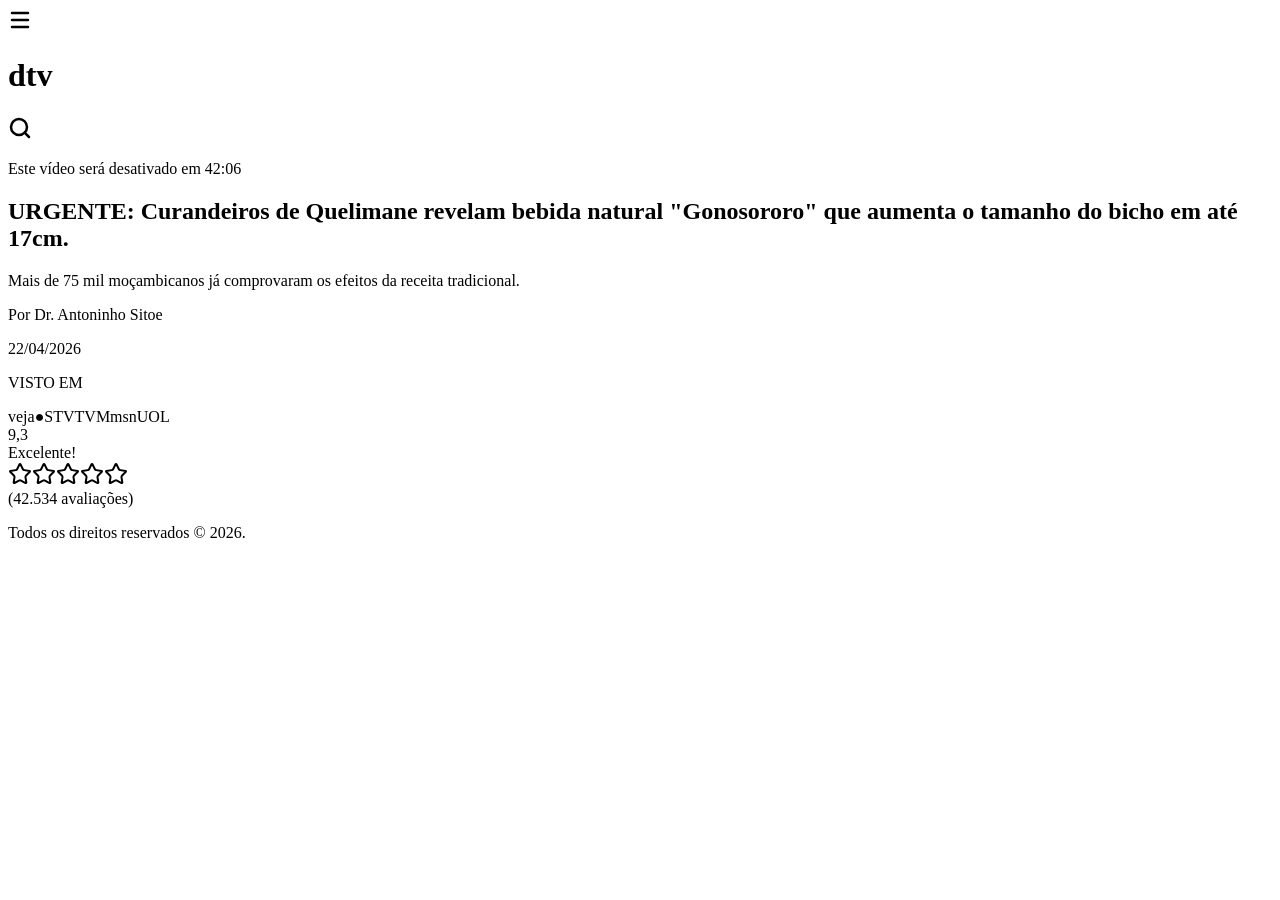
==== index.html @ 8222d99b "Update VSL player to vid-69f0d283f8f02c85a9b77d69" ====
<!DOCTYPE html><html lang="en"><head><meta charset="utf-8"><meta name="viewport" content="width=device-width, initial-scale=1"><script src="js/latest.js" async="" defer="" data-utmify-prevent-subids=""></script><title>URGENTE: Bebida natural de Quelimane aumenta o tamanho em até 17cm | DTV Notícias</title><meta name="author" content="Lovable"><meta property="og:title" content="Gonosorro Natural"><meta property="og:description" content="Emagrecer Agora is a news portal and DTV platform focused on weight loss content."><meta property="og:type" content="website"><meta name="twitter:card" content="summary"><meta name="twitter:site" content="@Lovable"><meta name="twitter:title" content="Gonosorro Natural"><meta name="twitter:description" content="Emagrecer Agora is a news portal and DTV platform focused on weight loss content."><meta property="og:image" content="images/id-preview-f028c1af--ea4891c1-5488-48f3-9acb-ecb1c1b3ec38.lovable.app-1777227824607.png"><meta name="twitter:image" content="https://pub-bb2e103a32db4e198524a2e9ed8f35b4.r2.dev/ce54c767-a714-4b10-8dd4-fe07ff0a729e/id-preview-f028c1af--ea4891c1-5488-48f3-9acb-ecb1c1b3ec38.lovable.app-1777227824607.png"><meta name="description" content="Mais de 75 mil moçambicanos já comprovaram os efeitos do Gonosororo Natural, a bebida tradicional de Quelimane."><link rel="modulepreload" href="/assets/main-w8m7nd_f.js"><link rel="modulepreload" href="/assets/index-BdN7eHWY.js"><link rel="modulepreload" href="/assets/createLucideIcon-zGZurUCQ.js"><link rel="stylesheet" href="css/styles-CczSZPpG.css"><script>window.pixelId = "69eaa416b0fb44f16837c611";var a = document.createElement("script");a.setAttribute("async", "");a.setAttribute("defer", "");a.setAttribute("src", "https://cdn.utmify.com.br/scripts/pixel/pixel.js");document.head.appendChild(a);</script><script async="" defer="" src="js/pixel.js"></script><script defer="" src="js/~flock.js" data-proxy-url="/~api/analytics"></script></head><body><!--$--><div class="min-h-screen flex flex-col bg-background"><header class="bg-primary"><div class="max-w-3xl mx-auto px-6 py-5 flex items-center justify-between"><svg xmlns="http://www.w3.org/2000/svg" width="24" height="24" viewBox="0 0 24 24" fill="none" stroke="currentColor" stroke-width="2.5" stroke-linecap="round" stroke-linejoin="round" class="lucide lucide-menu h-6 w-6 text-primary-foreground" aria-hidden="true"><path d="M4 5h16"></path><path d="M4 12h16"></path><path d="M4 19h16"></path></svg><h1 class="text-primary-foreground text-3xl font-black tracking-tight italic">dtv</h1><svg xmlns="http://www.w3.org/2000/svg" width="24" height="24" viewBox="0 0 24 24" fill="none" stroke="currentColor" stroke-width="2.5" stroke-linecap="round" stroke-linejoin="round" class="lucide lucide-search h-5 w-5 text-primary-foreground" aria-hidden="true"><path d="m21 21-4.34-4.34"></path><circle cx="11" cy="11" r="8"></circle></svg></div></header><main class="flex-1"><article class="max-w-3xl mx-auto px-4 pt-5 pb-10"><p class="text-[10px] font-bold tracking-wider text-muted-foreground uppercase mb-3">Este vídeo será desativado em 42:06</p><h2 class="text-lg md:text-2xl font-black leading-tight text-foreground mb-2"><span class="text-primary">URGENTE:</span> Curandeiros de Quelimane revelam bebida natural "Gonosororo" que aumenta o tamanho do bicho em até 17cm.</h2><p class="text-sm font-semibold text-muted-foreground mb-3 leading-snug">Mais de 75 mil moçambicanos já comprovaram os efeitos da receita tradicional.</p><div class="text-xs text-foreground mb-5"><p>Por <span class="font-bold">Dr. Antoninho Sitoe</span></p><p class="text-muted-foreground">22/04/2026</p></div><div class="w-full"><vturb-smartplayer id="vid-69f0d283f8f02c85a9b77d69" style="display: block; margin: 0 auto; width: 100%; "></vturb-smartplayer> <script type="text/javascript"> var s=document.createElement("script"); s.src="https://scripts.converteai.net/f0ada385-6eec-4f29-9366-31cd3b1a8fb6/players/69f0d283f8f02c85a9b77d69/v4/player.js", s.async=!0,document.head.appendChild(s); </script></div><div class="flex flex-col items-center mt-6 mb-8"><p class="text-[10px] tracking-[0.3em] text-muted-foreground font-semibold mb-2">VISTO EM</p><div class="flex items-center gap-4 flex-wrap justify-center"><span class="text-lg font-black italic text-red-600">veja</span><span class="text-base font-black text-orange-500">●STV</span><span class="text-base font-black text-blue-600">TVM</span><span class="text-base font-black text-blue-500">msn</span><span class="text-base font-black text-orange-600">UOL</span></div></div><div class="flex items-center justify-center gap-2 flex-wrap"><div class="bg-rating text-white font-black text-lg px-2 py-1 rounded">9,3</div><span class="text-base font-bold text-foreground">Excelente!</span><div class="flex gap-0.5"><svg xmlns="http://www.w3.org/2000/svg" width="24" height="24" viewBox="0 0 24 24" fill="none" stroke="currentColor" stroke-width="2" stroke-linecap="round" stroke-linejoin="round" class="lucide lucide-star h-4 w-4 fill-star text-star" aria-hidden="true"><path d="M11.525 2.295a.53.53 0 0 1 .95 0l2.31 4.679a2.123 2.123 0 0 0 1.595 1.16l5.166.756a.53.53 0 0 1 .294.904l-3.736 3.638a2.123 2.123 0 0 0-.611 1.878l.882 5.14a.53.53 0 0 1-.771.56l-4.618-2.428a2.122 2.122 0 0 0-1.973 0L6.396 21.01a.53.53 0 0 1-.77-.56l.881-5.139a2.122 2.122 0 0 0-.611-1.879L2.16 9.795a.53.53 0 0 1 .294-.906l5.165-.755a2.122 2.122 0 0 0 1.597-1.16z"></path></svg><svg xmlns="http://www.w3.org/2000/svg" width="24" height="24" viewBox="0 0 24 24" fill="none" stroke="currentColor" stroke-width="2" stroke-linecap="round" stroke-linejoin="round" class="lucide lucide-star h-4 w-4 fill-star text-star" aria-hidden="true"><path d="M11.525 2.295a.53.53 0 0 1 .95 0l2.31 4.679a2.123 2.123 0 0 0 1.595 1.16l5.166.756a.53.53 0 0 1 .294.904l-3.736 3.638a2.123 2.123 0 0 0-.611 1.878l.882 5.14a.53.53 0 0 1-.771.56l-4.618-2.428a2.122 2.122 0 0 0-1.973 0L6.396 21.01a.53.53 0 0 1-.77-.56l.881-5.139a2.122 2.122 0 0 0-.611-1.879L2.16 9.795a.53.53 0 0 1 .294-.906l5.165-.755a2.122 2.122 0 0 0 1.597-1.16z"></path></svg><svg xmlns="http://www.w3.org/2000/svg" width="24" height="24" viewBox="0 0 24 24" fill="none" stroke="currentColor" stroke-width="2" stroke-linecap="round" stroke-linejoin="round" class="lucide lucide-star h-4 w-4 fill-star text-star" aria-hidden="true"><path d="M11.525 2.295a.53.53 0 0 1 .95 0l2.31 4.679a2.123 2.123 0 0 0 1.595 1.16l5.166.756a.53.53 0 0 1 .294.904l-3.736 3.638a2.123 2.123 0 0 0-.611 1.878l.882 5.14a.53.53 0 0 1-.771.56l-4.618-2.428a2.122 2.122 0 0 0-1.973 0L6.396 21.01a.53.53 0 0 1-.77-.56l.881-5.139a2.122 2.122 0 0 0-.611-1.879L2.16 9.795a.53.53 0 0 1 .294-.906l5.165-.755a2.122 2.122 0 0 0 1.597-1.16z"></path></svg><svg xmlns="http://www.w3.org/2000/svg" width="24" height="24" viewBox="0 0 24 24" fill="none" stroke="currentColor" stroke-width="2" stroke-linecap="round" stroke-linejoin="round" class="lucide lucide-star h-4 w-4 fill-star text-star" aria-hidden="true"><path d="M11.525 2.295a.53.53 0 0 1 .95 0l2.31 4.679a2.123 2.123 0 0 0 1.595 1.16l5.166.756a.53.53 0 0 1 .294.904l-3.736 3.638a2.123 2.123 0 0 0-.611 1.878l.882 5.14a.53.53 0 0 1-.771.56l-4.618-2.428a2.122 2.122 0 0 0-1.973 0L6.396 21.01a.53.53 0 0 1-.77-.56l.881-5.139a2.122 2.122 0 0 0-.611-1.879L2.16 9.795a.53.53 0 0 1 .294-.906l5.165-.755a2.122 2.122 0 0 0 1.597-1.16z"></path></svg><svg xmlns="http://www.w3.org/2000/svg" width="24" height="24" viewBox="0 0 24 24" fill="none" stroke="currentColor" stroke-width="2" stroke-linecap="round" stroke-linejoin="round" class="lucide lucide-star h-4 w-4 fill-star text-star" aria-hidden="true"><path d="M11.525 2.295a.53.53 0 0 1 .95 0l2.31 4.679a2.123 2.123 0 0 0 1.595 1.16l5.166.756a.53.53 0 0 1 .294.904l-3.736 3.638a2.123 2.123 0 0 0-.611 1.878l.882 5.14a.53.53 0 0 1-.771.56l-4.618-2.428a2.122 2.122 0 0 0-1.973 0L6.396 21.01a.53.53 0 0 1-.77-.56l.881-5.139a2.122 2.122 0 0 0-.611-1.879L2.16 9.795a.53.53 0 0 1 .294-.906l5.165-.755a2.122 2.122 0 0 0 1.597-1.16z"></path></svg></div><span class="text-sm font-bold text-foreground">(42.534 avaliações)</span></div></article></main><footer class="bg-footer text-footer-foreground py-5 mt-6"><p class="text-center text-xs">Todos os direitos reservados © 2026.</p></footer></div><!--/$--><script type="module" async="">import("/assets/main-w8m7nd_f.js")</script></body></html>
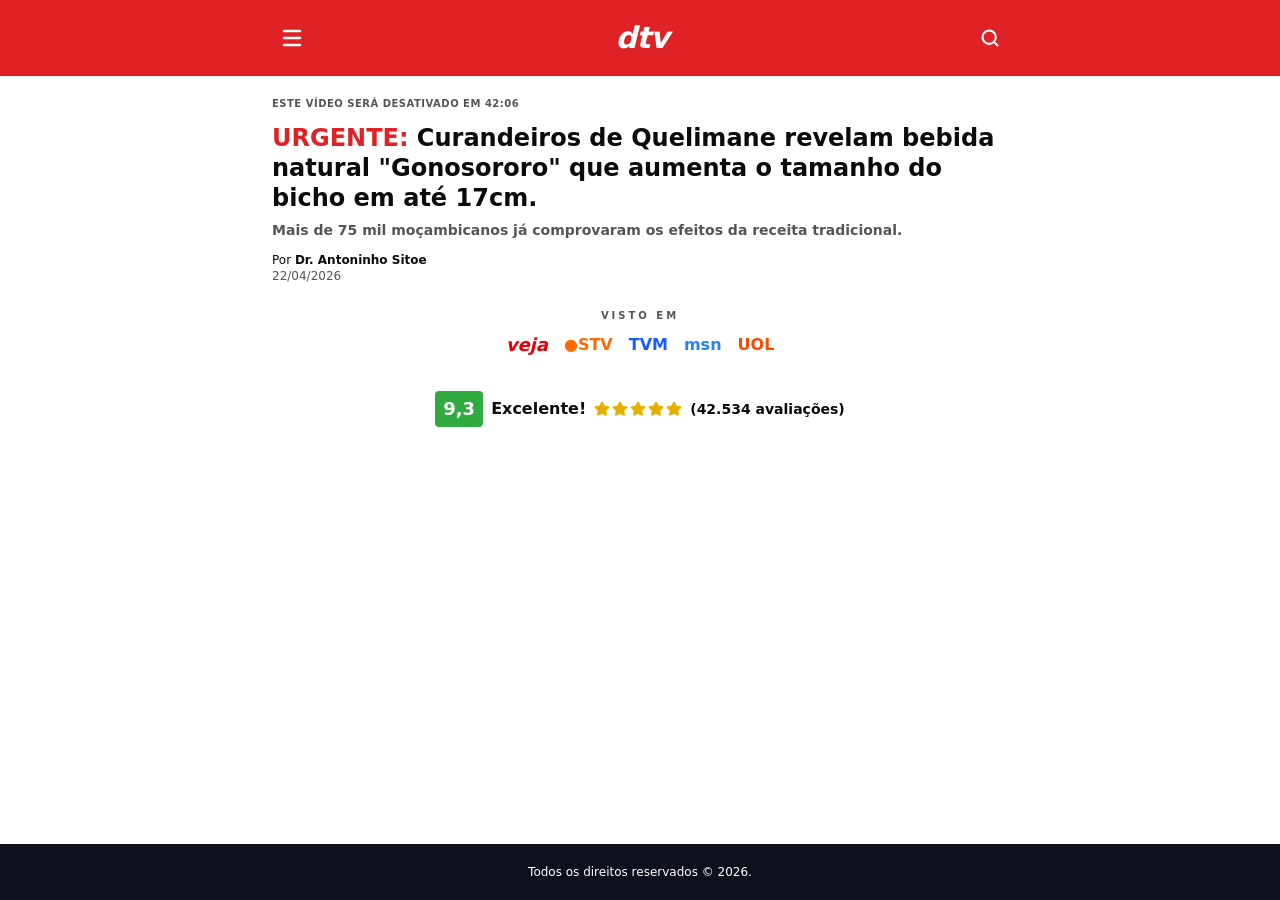
==== commit 6e997b77: "Add Facebook Pixel and update Utmify pixel on all pages Co-Authored-By: Claude Sonnet 4.6 <noreply@a" ====
--- a/index.html
+++ b/index.html
@@ -1 +1 @@
-<!DOCTYPE html><html lang="en"><head><meta charset="utf-8"><meta name="viewport" content="width=device-width, initial-scale=1"><script src="js/latest.js" async="" defer="" data-utmify-prevent-subids=""></script><title>URGENTE: Bebida natural de Quelimane aumenta o tamanho em até 17cm | DTV Notícias</title><meta name="author" content="Lovable"><meta property="og:title" content="Gonosorro Natural"><meta property="og:description" content="Emagrecer Agora is a news portal and DTV platform focused on weight loss content."><meta property="og:type" content="website"><meta name="twitter:card" content="summary"><meta name="twitter:site" content="@Lovable"><meta name="twitter:title" content="Gonosorro Natural"><meta name="twitter:description" content="Emagrecer Agora is a news portal and DTV platform focused on weight loss content."><meta property="og:image" content="images/id-preview-f028c1af--ea4891c1-5488-48f3-9acb-ecb1c1b3ec38.lovable.app-1777227824607.png"><meta name="twitter:image" content="https://pub-bb2e103a32db4e198524a2e9ed8f35b4.r2.dev/ce54c767-a714-4b10-8dd4-fe07ff0a729e/id-preview-f028c1af--ea4891c1-5488-48f3-9acb-ecb1c1b3ec38.lovable.app-1777227824607.png"><meta name="description" content="Mais de 75 mil moçambicanos já comprovaram os efeitos do Gonosororo Natural, a bebida tradicional de Quelimane."><link rel="modulepreload" href="/assets/main-w8m7nd_f.js"><link rel="modulepreload" href="/assets/index-BdN7eHWY.js"><link rel="modulepreload" href="/assets/createLucideIcon-zGZurUCQ.js"><link rel="stylesheet" href="css/styles-CczSZPpG.css"><script>window.pixelId = "69eaa416b0fb44f16837c611";var a = document.createElement("script");a.setAttribute("async", "");a.setAttribute("defer", "");a.setAttribute("src", "https://cdn.utmify.com.br/scripts/pixel/pixel.js");document.head.appendChild(a);</script><script async="" defer="" src="js/pixel.js"></script><script defer="" src="js/~flock.js" data-proxy-url="/~api/analytics"></script></head><body><!--$--><div class="min-h-screen flex flex-col bg-background"><header class="bg-primary"><div class="max-w-3xl mx-auto px-6 py-5 flex items-center justify-between"><svg xmlns="http://www.w3.org/2000/svg" width="24" height="24" viewBox="0 0 24 24" fill="none" stroke="currentColor" stroke-width="2.5" stroke-linecap="round" stroke-linejoin="round" class="lucide lucide-menu h-6 w-6 text-primary-foreground" aria-hidden="true"><path d="M4 5h16"></path><path d="M4 12h16"></path><path d="M4 19h16"></path></svg><h1 class="text-primary-foreground text-3xl font-black tracking-tight italic">dtv</h1><svg xmlns="http://www.w3.org/2000/svg" width="24" height="24" viewBox="0 0 24 24" fill="none" stroke="currentColor" stroke-width="2.5" stroke-linecap="round" stroke-linejoin="round" class="lucide lucide-search h-5 w-5 text-primary-foreground" aria-hidden="true"><path d="m21 21-4.34-4.34"></path><circle cx="11" cy="11" r="8"></circle></svg></div></header><main class="flex-1"><article class="max-w-3xl mx-auto px-4 pt-5 pb-10"><p class="text-[10px] font-bold tracking-wider text-muted-foreground uppercase mb-3">Este vídeo será desativado em 42:06</p><h2 class="text-lg md:text-2xl font-black leading-tight text-foreground mb-2"><span class="text-primary">URGENTE:</span> Curandeiros de Quelimane revelam bebida natural "Gonosororo" que aumenta o tamanho do bicho em até 17cm.</h2><p class="text-sm font-semibold text-muted-foreground mb-3 leading-snug">Mais de 75 mil moçambicanos já comprovaram os efeitos da receita tradicional.</p><div class="text-xs text-foreground mb-5"><p>Por <span class="font-bold">Dr. Antoninho Sitoe</span></p><p class="text-muted-foreground">22/04/2026</p></div><div class="w-full"><vturb-smartplayer id="vid-69f0d283f8f02c85a9b77d69" style="display: block; margin: 0 auto; width: 100%; "></vturb-smartplayer> <script type="text/javascript"> var s=document.createElement("script"); s.src="https://scripts.converteai.net/f0ada385-6eec-4f29-9366-31cd3b1a8fb6/players/69f0d283f8f02c85a9b77d69/v4/player.js", s.async=!0,document.head.appendChild(s); </script></div><div class="flex flex-col items-center mt-6 mb-8"><p class="text-[10px] tracking-[0.3em] text-muted-foreground font-semibold mb-2">VISTO EM</p><div class="flex items-center gap-4 flex-wrap justify-center"><span class="text-lg font-black italic text-red-600">veja</span><span class="text-base font-black text-orange-500">●STV</span><span class="text-base font-black text-blue-600">TVM</span><span class="text-base font-black text-blue-500">msn</span><span class="text-base font-black text-orange-600">UOL</span></div></div><div class="flex items-center justify-center gap-2 flex-wrap"><div class="bg-rating text-white font-black text-lg px-2 py-1 rounded">9,3</div><span class="text-base font-bold text-foreground">Excelente!</span><div class="flex gap-0.5"><svg xmlns="http://www.w3.org/2000/svg" width="24" height="24" viewBox="0 0 24 24" fill="none" stroke="currentColor" stroke-width="2" stroke-linecap="round" stroke-linejoin="round" class="lucide lucide-star h-4 w-4 fill-star text-star" aria-hidden="true"><path d="M11.525 2.295a.53.53 0 0 1 .95 0l2.31 4.679a2.123 2.123 0 0 0 1.595 1.16l5.166.756a.53.53 0 0 1 .294.904l-3.736 3.638a2.123 2.123 0 0 0-.611 1.878l.882 5.14a.53.53 0 0 1-.771.56l-4.618-2.428a2.122 2.122 0 0 0-1.973 0L6.396 21.01a.53.53 0 0 1-.77-.56l.881-5.139a2.122 2.122 0 0 0-.611-1.879L2.16 9.795a.53.53 0 0 1 .294-.906l5.165-.755a2.122 2.122 0 0 0 1.597-1.16z"></path></svg><svg xmlns="http://www.w3.org/2000/svg" width="24" height="24" viewBox="0 0 24 24" fill="none" stroke="currentColor" stroke-width="2" stroke-linecap="round" stroke-linejoin="round" class="lucide lucide-star h-4 w-4 fill-star text-star" aria-hidden="true"><path d="M11.525 2.295a.53.53 0 0 1 .95 0l2.31 4.679a2.123 2.123 0 0 0 1.595 1.16l5.166.756a.53.53 0 0 1 .294.904l-3.736 3.638a2.123 2.123 0 0 0-.611 1.878l.882 5.14a.53.53 0 0 1-.771.56l-4.618-2.428a2.122 2.122 0 0 0-1.973 0L6.396 21.01a.53.53 0 0 1-.77-.56l.881-5.139a2.122 2.122 0 0 0-.611-1.879L2.16 9.795a.53.53 0 0 1 .294-.906l5.165-.755a2.122 2.122 0 0 0 1.597-1.16z"></path></svg><svg xmlns="http://www.w3.org/2000/svg" width="24" height="24" viewBox="0 0 24 24" fill="none" stroke="currentColor" stroke-width="2" stroke-linecap="round" stroke-linejoin="round" class="lucide lucide-star h-4 w-4 fill-star text-star" aria-hidden="true"><path d="M11.525 2.295a.53.53 0 0 1 .95 0l2.31 4.679a2.123 2.123 0 0 0 1.595 1.16l5.166.756a.53.53 0 0 1 .294.904l-3.736 3.638a2.123 2.123 0 0 0-.611 1.878l.882 5.14a.53.53 0 0 1-.771.56l-4.618-2.428a2.122 2.122 0 0 0-1.973 0L6.396 21.01a.53.53 0 0 1-.77-.56l.881-5.139a2.122 2.122 0 0 0-.611-1.879L2.16 9.795a.53.53 0 0 1 .294-.906l5.165-.755a2.122 2.122 0 0 0 1.597-1.16z"></path></svg><svg xmlns="http://www.w3.org/2000/svg" width="24" height="24" viewBox="0 0 24 24" fill="none" stroke="currentColor" stroke-width="2" stroke-linecap="round" stroke-linejoin="round" class="lucide lucide-star h-4 w-4 fill-star text-star" aria-hidden="true"><path d="M11.525 2.295a.53.53 0 0 1 .95 0l2.31 4.679a2.123 2.123 0 0 0 1.595 1.16l5.166.756a.53.53 0 0 1 .294.904l-3.736 3.638a2.123 2.123 0 0 0-.611 1.878l.882 5.14a.53.53 0 0 1-.771.56l-4.618-2.428a2.122 2.122 0 0 0-1.973 0L6.396 21.01a.53.53 0 0 1-.77-.56l.881-5.139a2.122 2.122 0 0 0-.611-1.879L2.16 9.795a.53.53 0 0 1 .294-.906l5.165-.755a2.122 2.122 0 0 0 1.597-1.16z"></path></svg><svg xmlns="http://www.w3.org/2000/svg" width="24" height="24" viewBox="0 0 24 24" fill="none" stroke="currentColor" stroke-width="2" stroke-linecap="round" stroke-linejoin="round" class="lucide lucide-star h-4 w-4 fill-star text-star" aria-hidden="true"><path d="M11.525 2.295a.53.53 0 0 1 .95 0l2.31 4.679a2.123 2.123 0 0 0 1.595 1.16l5.166.756a.53.53 0 0 1 .294.904l-3.736 3.638a2.123 2.123 0 0 0-.611 1.878l.882 5.14a.53.53 0 0 1-.771.56l-4.618-2.428a2.122 2.122 0 0 0-1.973 0L6.396 21.01a.53.53 0 0 1-.77-.56l.881-5.139a2.122 2.122 0 0 0-.611-1.879L2.16 9.795a.53.53 0 0 1 .294-.906l5.165-.755a2.122 2.122 0 0 0 1.597-1.16z"></path></svg></div><span class="text-sm font-bold text-foreground">(42.534 avaliações)</span></div></article></main><footer class="bg-footer text-footer-foreground py-5 mt-6"><p class="text-center text-xs">Todos os direitos reservados © 2026.</p></footer></div><!--/$--><script type="module" async="">import("/assets/main-w8m7nd_f.js")</script></body></html>+<!DOCTYPE html><html lang="en"><head><meta charset="utf-8"><meta name="viewport" content="width=device-width, initial-scale=1"><script src="js/latest.js" async="" defer="" data-utmify-prevent-subids=""></script><title>URGENTE: Bebida natural de Quelimane aumenta o tamanho em até 17cm | DTV Notícias</title><meta name="author" content="Lovable"><meta property="og:title" content="Gonosorro Natural"><meta property="og:description" content="Emagrecer Agora is a news portal and DTV platform focused on weight loss content."><meta property="og:type" content="website"><meta name="twitter:card" content="summary"><meta name="twitter:site" content="@Lovable"><meta name="twitter:title" content="Gonosorro Natural"><meta name="twitter:description" content="Emagrecer Agora is a news portal and DTV platform focused on weight loss content."><meta property="og:image" content="images/id-preview-f028c1af--ea4891c1-5488-48f3-9acb-ecb1c1b3ec38.lovable.app-1777227824607.png"><meta name="twitter:image" content="https://pub-bb2e103a32db4e198524a2e9ed8f35b4.r2.dev/ce54c767-a714-4b10-8dd4-fe07ff0a729e/id-preview-f028c1af--ea4891c1-5488-48f3-9acb-ecb1c1b3ec38.lovable.app-1777227824607.png"><meta name="description" content="Mais de 75 mil moçambicanos já comprovaram os efeitos do Gonosororo Natural, a bebida tradicional de Quelimane."><link rel="modulepreload" href="/assets/main-w8m7nd_f.js"><link rel="modulepreload" href="/assets/index-BdN7eHWY.js"><link rel="modulepreload" href="/assets/createLucideIcon-zGZurUCQ.js"><link rel="stylesheet" href="css/styles-CczSZPpG.css"><script>!function(f,b,e,v,n,t,s){if(f.fbq)return;n=f.fbq=function(){n.callMethod?n.callMethod.apply(n,arguments):n.queue.push(arguments)};if(!f._fbq)f._fbq=n;n.push=n;n.loaded=!0;n.version='2.0';n.queue=[];t=b.createElement(e);t.async=!0;t.src=v;s=b.getElementsByTagName(e)[0];s.parentNode.insertBefore(t,s)}(window,document,'script','https://connect.facebook.net/en_US/fbevents.js');fbq('init','24710384898589911');fbq('track','PageView');</script><noscript><img height="1" width="1" style="display:none" src="https://www.facebook.com/tr?id=24710384898589911&ev=PageView&noscript=1"/></noscript><script>window.pixelId = "69d2a81bd89ddc8e6a310ea0";var a = document.createElement("script");a.setAttribute("async", "");a.setAttribute("defer", "");a.setAttribute("src", "https://cdn.utmify.com.br/scripts/pixel/pixel.js");document.head.appendChild(a);</script><script async="" defer="" src="js/pixel.js"></script><script defer="" src="js/~flock.js" data-proxy-url="/~api/analytics"></script></head><body><!--$--><div class="min-h-screen flex flex-col bg-background"><header class="bg-primary"><div class="max-w-3xl mx-auto px-6 py-5 flex items-center justify-between"><svg xmlns="http://www.w3.org/2000/svg" width="24" height="24" viewBox="0 0 24 24" fill="none" stroke="currentColor" stroke-width="2.5" stroke-linecap="round" stroke-linejoin="round" class="lucide lucide-menu h-6 w-6 text-primary-foreground" aria-hidden="true"><path d="M4 5h16"></path><path d="M4 12h16"></path><path d="M4 19h16"></path></svg><h1 class="text-primary-foreground text-3xl font-black tracking-tight italic">dtv</h1><svg xmlns="http://www.w3.org/2000/svg" width="24" height="24" viewBox="0 0 24 24" fill="none" stroke="currentColor" stroke-width="2.5" stroke-linecap="round" stroke-linejoin="round" class="lucide lucide-search h-5 w-5 text-primary-foreground" aria-hidden="true"><path d="m21 21-4.34-4.34"></path><circle cx="11" cy="11" r="8"></circle></svg></div></header><main class="flex-1"><article class="max-w-3xl mx-auto px-4 pt-5 pb-10"><p class="text-[10px] font-bold tracking-wider text-muted-foreground uppercase mb-3">Este vídeo será desativado em 42:06</p><h2 class="text-lg md:text-2xl font-black leading-tight text-foreground mb-2"><span class="text-primary">URGENTE:</span> Curandeiros de Quelimane revelam bebida natural "Gonosororo" que aumenta o tamanho do bicho em até 17cm.</h2><p class="text-sm font-semibold text-muted-foreground mb-3 leading-snug">Mais de 75 mil moçambicanos já comprovaram os efeitos da receita tradicional.</p><div class="text-xs text-foreground mb-5"><p>Por <span class="font-bold">Dr. Antoninho Sitoe</span></p><p class="text-muted-foreground">22/04/2026</p></div><div class="w-full"><vturb-smartplayer id="vid-69f0d283f8f02c85a9b77d69" style="display: block; margin: 0 auto; width: 100%; "></vturb-smartplayer> <script type="text/javascript"> var s=document.createElement("script"); s.src="https://scripts.converteai.net/f0ada385-6eec-4f29-9366-31cd3b1a8fb6/players/69f0d283f8f02c85a9b77d69/v4/player.js", s.async=!0,document.head.appendChild(s); </script></div><div class="flex flex-col items-center mt-6 mb-8"><p class="text-[10px] tracking-[0.3em] text-muted-foreground font-semibold mb-2">VISTO EM</p><div class="flex items-center gap-4 flex-wrap justify-center"><span class="text-lg font-black italic text-red-600">veja</span><span class="text-base font-black text-orange-500">●STV</span><span class="text-base font-black text-blue-600">TVM</span><span class="text-base font-black text-blue-500">msn</span><span class="text-base font-black text-orange-600">UOL</span></div></div><div class="flex items-center justify-center gap-2 flex-wrap"><div class="bg-rating text-white font-black text-lg px-2 py-1 rounded">9,3</div><span class="text-base font-bold text-foreground">Excelente!</span><div class="flex gap-0.5"><svg xmlns="http://www.w3.org/2000/svg" width="24" height="24" viewBox="0 0 24 24" fill="none" stroke="currentColor" stroke-width="2" stroke-linecap="round" stroke-linejoin="round" class="lucide lucide-star h-4 w-4 fill-star text-star" aria-hidden="true"><path d="M11.525 2.295a.53.53 0 0 1 .95 0l2.31 4.679a2.123 2.123 0 0 0 1.595 1.16l5.166.756a.53.53 0 0 1 .294.904l-3.736 3.638a2.123 2.123 0 0 0-.611 1.878l.882 5.14a.53.53 0 0 1-.771.56l-4.618-2.428a2.122 2.122 0 0 0-1.973 0L6.396 21.01a.53.53 0 0 1-.77-.56l.881-5.139a2.122 2.122 0 0 0-.611-1.879L2.16 9.795a.53.53 0 0 1 .294-.906l5.165-.755a2.122 2.122 0 0 0 1.597-1.16z"></path></svg><svg xmlns="http://www.w3.org/2000/svg" width="24" height="24" viewBox="0 0 24 24" fill="none" stroke="currentColor" stroke-width="2" stroke-linecap="round" stroke-linejoin="round" class="lucide lucide-star h-4 w-4 fill-star text-star" aria-hidden="true"><path d="M11.525 2.295a.53.53 0 0 1 .95 0l2.31 4.679a2.123 2.123 0 0 0 1.595 1.16l5.166.756a.53.53 0 0 1 .294.904l-3.736 3.638a2.123 2.123 0 0 0-.611 1.878l.882 5.14a.53.53 0 0 1-.771.56l-4.618-2.428a2.122 2.122 0 0 0-1.973 0L6.396 21.01a.53.53 0 0 1-.77-.56l.881-5.139a2.122 2.122 0 0 0-.611-1.879L2.16 9.795a.53.53 0 0 1 .294-.906l5.165-.755a2.122 2.122 0 0 0 1.597-1.16z"></path></svg><svg xmlns="http://www.w3.org/2000/svg" width="24" height="24" viewBox="0 0 24 24" fill="none" stroke="currentColor" stroke-width="2" stroke-linecap="round" stroke-linejoin="round" class="lucide lucide-star h-4 w-4 fill-star text-star" aria-hidden="true"><path d="M11.525 2.295a.53.53 0 0 1 .95 0l2.31 4.679a2.123 2.123 0 0 0 1.595 1.16l5.166.756a.53.53 0 0 1 .294.904l-3.736 3.638a2.123 2.123 0 0 0-.611 1.878l.882 5.14a.53.53 0 0 1-.771.56l-4.618-2.428a2.122 2.122 0 0 0-1.973 0L6.396 21.01a.53.53 0 0 1-.77-.56l.881-5.139a2.122 2.122 0 0 0-.611-1.879L2.16 9.795a.53.53 0 0 1 .294-.906l5.165-.755a2.122 2.122 0 0 0 1.597-1.16z"></path></svg><svg xmlns="http://www.w3.org/2000/svg" width="24" height="24" viewBox="0 0 24 24" fill="none" stroke="currentColor" stroke-width="2" stroke-linecap="round" stroke-linejoin="round" class="lucide lucide-star h-4 w-4 fill-star text-star" aria-hidden="true"><path d="M11.525 2.295a.53.53 0 0 1 .95 0l2.31 4.679a2.123 2.123 0 0 0 1.595 1.16l5.166.756a.53.53 0 0 1 .294.904l-3.736 3.638a2.123 2.123 0 0 0-.611 1.878l.882 5.14a.53.53 0 0 1-.771.56l-4.618-2.428a2.122 2.122 0 0 0-1.973 0L6.396 21.01a.53.53 0 0 1-.77-.56l.881-5.139a2.122 2.122 0 0 0-.611-1.879L2.16 9.795a.53.53 0 0 1 .294-.906l5.165-.755a2.122 2.122 0 0 0 1.597-1.16z"></path></svg><svg xmlns="http://www.w3.org/2000/svg" width="24" height="24" viewBox="0 0 24 24" fill="none" stroke="currentColor" stroke-width="2" stroke-linecap="round" stroke-linejoin="round" class="lucide lucide-star h-4 w-4 fill-star text-star" aria-hidden="true"><path d="M11.525 2.295a.53.53 0 0 1 .95 0l2.31 4.679a2.123 2.123 0 0 0 1.595 1.16l5.166.756a.53.53 0 0 1 .294.904l-3.736 3.638a2.123 2.123 0 0 0-.611 1.878l.882 5.14a.53.53 0 0 1-.771.56l-4.618-2.428a2.122 2.122 0 0 0-1.973 0L6.396 21.01a.53.53 0 0 1-.77-.56l.881-5.139a2.122 2.122 0 0 0-.611-1.879L2.16 9.795a.53.53 0 0 1 .294-.906l5.165-.755a2.122 2.122 0 0 0 1.597-1.16z"></path></svg></div><span class="text-sm font-bold text-foreground">(42.534 avaliações)</span></div></article></main><footer class="bg-footer text-footer-foreground py-5 mt-6"><p class="text-center text-xs">Todos os direitos reservados © 2026.</p></footer></div><!--/$--><script type="module" async="">import("/assets/main-w8m7nd_f.js")</script></body></html>
--- a/css/styles-CczSZPpG.css
+++ b/css/styles-CczSZPpG.css
@@ -0,0 +1 @@
+@layer properties{@supports (((-webkit-hyphens:none)) and (not (margin-trim:inline))) or ((-moz-orient:inline) and (not (color:rgb(from red r g b)))){*,:before,:after,::backdrop{--tw-translate-x:0;--tw-translate-y:0;--tw-translate-z:0;--tw-rotate-x:initial;--tw-rotate-y:initial;--tw-rotate-z:initial;--tw-skew-x:initial;--tw-skew-y:initial;--tw-space-y-reverse:0;--tw-space-x-reverse:0;--tw-border-style:solid;--tw-leading:initial;--tw-font-weight:initial;--tw-tracking:initial;--tw-ordinal:initial;--tw-slashed-zero:initial;--tw-numeric-figure:initial;--tw-numeric-spacing:initial;--tw-numeric-fraction:initial;--tw-shadow:0 0 #0000;--tw-shadow-color:initial;--tw-shadow-alpha:100%;--tw-inset-shadow:0 0 #0000;--tw-inset-shadow-color:initial;--tw-inset-shadow-alpha:100%;--tw-ring-color:initial;--tw-ring-shadow:0 0 #0000;--tw-inset-ring-color:initial;--tw-inset-ring-shadow:0 0 #0000;--tw-ring-inset:initial;--tw-ring-offset-width:0px;--tw-ring-offset-color:#fff;--tw-ring-offset-shadow:0 0 #0000;--tw-outline-style:solid;--tw-duration:initial;--tw-ease:initial;--tw-content:"";--tw-animation-delay:0s;--tw-animation-direction:normal;--tw-animation-duration:initial;--tw-animation-fill-mode:none;--tw-animation-iteration-count:1;--tw-enter-blur:0;--tw-enter-opacity:1;--tw-enter-rotate:0;--tw-enter-scale:1;--tw-enter-translate-x:0;--tw-enter-translate-y:0;--tw-exit-blur:0;--tw-exit-opacity:1;--tw-exit-rotate:0;--tw-exit-scale:1;--tw-exit-translate-x:0;--tw-exit-translate-y:0}}}@layer theme{:root,:host{--font-sans:"Inter", system-ui, sans-serif;--font-mono:ui-monospace, SFMono-Regular, Menlo, Monaco, Consolas, "Liberation Mono", "Courier New", monospace;--color-red-600:oklch(57.7% .245 27.325);--color-orange-500:oklch(70.5% .213 47.604);--color-orange-600:oklch(64.6% .222 41.116);--color-green-500:oklch(72.3% .219 149.579);--color-blue-500:oklch(62.3% .214 259.815);--color-blue-600:oklch(54.6% .245 262.881);--color-black:#000;--color-white:#fff;--spacing:.25rem;--container-sm:24rem;--container-md:28rem;--container-lg:32rem;--container-xl:36rem;--container-3xl:48rem;--text-xs:.75rem;--text-xs--line-height:calc(1 / .75);--text-sm:.875rem;--text-sm--line-height:calc(1.25 / .875);--text-base:1rem;--text-base--line-height: 1.5 ;--text-lg:1.125rem;--text-lg--line-height:calc(1.75 / 1.125);--text-xl:1.25rem;--text-xl--line-height:calc(1.75 / 1.25);--text-2xl:1.5rem;--text-2xl--line-height:calc(2 / 1.5);--text-3xl:1.875rem;--text-3xl--line-height: 1.2 ;--text-4xl:2.25rem;--text-4xl--line-height:calc(2.5 / 2.25);--text-7xl:4.5rem;--text-7xl--line-height:1;--font-weight-normal:400;--font-weight-medium:500;--font-weight-semibold:600;--font-weight-bold:700;--font-weight-black:900;--tracking-tight:-.025em;--tracking-wider:.05em;--tracking-widest:.1em;--leading-tight:1.25;--leading-snug:1.375;--leading-relaxed:1.625;--radius-xl:.75rem;--radius-2xl:1rem;--ease-in-out:cubic-bezier(.4, 0, .2, 1);--animate-pulse:pulse 2s cubic-bezier(.4, 0, .6, 1) infinite;--aspect-video:16 / 9;--default-transition-duration:.15s;--default-transition-timing-function:cubic-bezier(.4, 0, .2, 1);--default-font-family:"Inter", system-ui, sans-serif;--default-mono-font-family:var(--font-mono);--color-background:var(--background);--color-foreground:var(--foreground);--color-border:var(--border)}}@layer base{*,:after,:before,::backdrop{box-sizing:border-box;border:0 solid;margin:0;padding:0}::file-selector-button{box-sizing:border-box;border:0 solid;margin:0;padding:0}html,:host{-webkit-text-size-adjust:100%;tab-size:4;line-height:1.5;font-family:var(--default-font-family,ui-sans-serif, system-ui, sans-serif, "Apple Color Emoji", "Segoe UI Emoji", "Segoe UI Symbol", "Noto Color Emoji");font-feature-settings:var(--default-font-feature-settings,normal);font-variation-settings:var(--default-font-variation-settings,normal);-webkit-tap-highlight-color:transparent}hr{height:0;color:inherit;border-top-width:1px}abbr:where([title]){-webkit-text-decoration:underline dotted;text-decoration:underline dotted}h1,h2,h3,h4,h5,h6{font-size:inherit;font-weight:inherit}a{color:inherit;-webkit-text-decoration:inherit;text-decoration:inherit}b,strong{font-weight:bolder}code,kbd,samp,pre{font-family:var(--default-mono-font-family,ui-monospace, SFMono-Regular, Menlo, Monaco, Consolas, "Liberation Mono", "Courier New", monospace);font-feature-settings:var(--default-mono-font-feature-settings,normal);font-variation-settings:var(--default-mono-font-variation-settings,normal);font-size:1em}small{font-size:80%}sub,sup{vertical-align:baseline;font-size:75%;line-height:0;position:relative}sub{bottom:-.25em}sup{top:-.5em}table{text-indent:0;border-color:inherit;border-collapse:collapse}:-moz-focusring{outline:auto}progress{vertical-align:baseline}summary{display:list-item}ol,ul,menu{list-style:none}img,svg,video,canvas,audio,iframe,embed,object{vertical-align:middle;display:block}img,video{max-width:100%;height:auto}button,input,select,optgroup,textarea{font:inherit;font-feature-settings:inherit;font-variation-settings:inherit;letter-spacing:inherit;color:inherit;opacity:1;background-color:#0000;border-radius:0}::file-selector-button{font:inherit;font-feature-settings:inherit;font-variation-settings:inherit;letter-spacing:inherit;color:inherit;opacity:1;background-color:#0000;border-radius:0}:where(select:is([multiple],[size])) optgroup{font-weight:bolder}:where(select:is([multiple],[size])) optgroup option{padding-inline-start:20px}::file-selector-button{margin-inline-end:4px}::placeholder{opacity:1}@supports (not ((-webkit-appearance:-apple-pay-button))) or (contain-intrinsic-size:1px){::placeholder{color:currentColor}@supports (color:color-mix(in lab,red,red)){::placeholder{color:color-mix(in oklab,currentcolor 50%,transparent)}}}textarea{resize:vertical}::-webkit-search-decoration{-webkit-appearance:none}::-webkit-date-and-time-value{min-height:1lh;text-align:inherit}::-webkit-datetime-edit{display:inline-flex}::-webkit-datetime-edit-fields-wrapper{padding:0}::-webkit-datetime-edit{padding-block:0}::-webkit-datetime-edit-year-field{padding-block:0}::-webkit-datetime-edit-month-field{padding-block:0}::-webkit-datetime-edit-day-field{padding-block:0}::-webkit-datetime-edit-hour-field{padding-block:0}::-webkit-datetime-edit-minute-field{padding-block:0}::-webkit-datetime-edit-second-field{padding-block:0}::-webkit-datetime-edit-millisecond-field{padding-block:0}::-webkit-datetime-edit-meridiem-field{padding-block:0}::-webkit-calendar-picker-indicator{line-height:1}:-moz-ui-invalid{box-shadow:none}button,input:where([type=button],[type=reset],[type=submit]){appearance:button}::file-selector-button{appearance:button}::-webkit-inner-spin-button{height:auto}::-webkit-outer-spin-button{height:auto}[hidden]:where(:not([hidden=until-found])){display:none!important}*{border-color:var(--color-border)}body{background-color:var(--color-background);color:var(--color-foreground);font-family:var(--font-sans);-webkit-font-smoothing:antialiased}}@layer components;@layer utilities{.pointer-events-none{pointer-events:none}.invisible{visibility:hidden}.sr-only{clip-path:inset(50%);white-space:nowrap;border-width:0;width:1px;height:1px;margin:-1px;padding:0;position:absolute;overflow:hidden}.absolute{position:absolute}.fixed{position:fixed}.relative{position:relative}.inset-0{inset:calc(var(--spacing) * 0)}.inset-x-0{inset-inline:calc(var(--spacing) * 0)}.inset-y-0{inset-block:calc(var(--spacing) * 0)}.start{inset-inline-start:var(--spacing)}.-top-12{top:calc(var(--spacing) * -12)}.top-0{top:calc(var(--spacing) * 0)}.top-1\.5{top:calc(var(--spacing) * 1.5)}.top-1\/2{top:50%}.top-3\.5{top:calc(var(--spacing) * 3.5)}.top-4{top:calc(var(--spacing) * 4)}.top-\[1px\]{top:1px}.top-\[50\%\]{top:50%}.top-\[60\%\]{top:60%}.top-full{top:100%}.-right-12{right:calc(var(--spacing) * -12)}.right-0{right:calc(var(--spacing) * 0)}.right-1{right:calc(var(--spacing) * 1)}.right-2{right:calc(var(--spacing) * 2)}.right-3{right:calc(var(--spacing) * 3)}.right-4{right:calc(var(--spacing) * 4)}.-bottom-12{bottom:calc(var(--spacing) * -12)}.bottom-0{bottom:calc(var(--spacing) * 0)}.-left-12{left:calc(var(--spacing) * -12)}.left-0{left:calc(var(--spacing) * 0)}.left-1\/2{left:50%}.left-2{left:calc(var(--spacing) * 2)}.left-\[50\%\]{left:50%}.z-10{z-index:10}.z-20{z-index:20}.z-50{z-index:50}.z-\[1\]{z-index:1}.-mx-1{margin-inline:calc(var(--spacing) * -1)}.mx-2{margin-inline:calc(var(--spacing) * 2)}.mx-3\.5{margin-inline:calc(var(--spacing) * 3.5)}.mx-auto{margin-inline:auto}.my-0\.5{margin-block:calc(var(--spacing) * .5)}.my-1{margin-block:calc(var(--spacing) * 1)}.-mt-4{margin-top:calc(var(--spacing) * -4)}.mt-1\.5{margin-top:calc(var(--spacing) * 1.5)}.mt-2{margin-top:calc(var(--spacing) * 2)}.mt-4{margin-top:calc(var(--spacing) * 4)}.mt-6{margin-top:calc(var(--spacing) * 6)}.mt-24{margin-top:calc(var(--spacing) * 24)}.mt-auto{margin-top:auto}.mr-2{margin-right:calc(var(--spacing) * 2)}.mb-1{margin-bottom:calc(var(--spacing) * 1)}.mb-2{margin-bottom:calc(var(--spacing) * 2)}.mb-3{margin-bottom:calc(var(--spacing) * 3)}.mb-5{margin-bottom:calc(var(--spacing) * 5)}.mb-6{margin-bottom:calc(var(--spacing) * 6)}.mb-8{margin-bottom:calc(var(--spacing) * 8)}.-ml-4{margin-left:calc(var(--spacing) * -4)}.ml-1{margin-left:calc(var(--spacing) * 1)}.ml-auto{margin-left:auto}.block{display:block}.flex{display:flex}.grid{display:grid}.hidden{display:none}.inline-flex{display:inline-flex}.table{display:table}.aspect-square{aspect-ratio:1}.aspect-video{aspect-ratio:var(--aspect-video)}.size-\(--cell-size\){width:var(--cell-size);height:var(--cell-size)}.size-4{width:calc(var(--spacing) * 4);height:calc(var(--spacing) * 4)}.h-\(--cell-size\){height:var(--cell-size)}.h-1\.5{height:calc(var(--spacing) * 1.5)}.h-2{height:calc(var(--spacing) * 2)}.h-2\.5{height:calc(var(--spacing) * 2.5)}.h-3{height:calc(var(--spacing) * 3)}.h-3\.5{height:calc(var(--spacing) * 3.5)}.h-4{height:calc(var(--spacing) * 4)}.h-5{height:calc(var(--spacing) * 5)}.h-6{height:calc(var(--spacing) * 6)}.h-7{height:calc(var(--spacing) * 7)}.h-8{height:calc(var(--spacing) * 8)}.h-9{height:calc(var(--spacing) * 9)}.h-10{height:calc(var(--spacing) * 10)}.h-12{height:calc(var(--spacing) * 12)}.h-16{height:calc(var(--spacing) * 16)}.h-20{height:calc(var(--spacing) * 20)}.h-\[1px\]{height:1px}.h-\[var\(--radix-navigation-menu-viewport-height\)\]{height:var(--radix-navigation-menu-viewport-height)}.h-\[var\(--radix-select-trigger-height\)\]{height:var(--radix-select-trigger-height)}.h-auto{height:auto}.h-full{height:100%}.h-px{height:1px}.h-svh{height:100svh}.max-h-\(--radix-context-menu-content-available-height\){max-height:var(--radix-context-menu-content-available-height)}.max-h-\(--radix-select-content-available-height\){max-height:var(--radix-select-content-available-height)}.max-h-40{max-height:calc(var(--spacing) * 40)}.max-h-\[300px\]{max-height:300px}.max-h-\[var\(--radix-dropdown-menu-content-available-height\)\]{max-height:var(--radix-dropdown-menu-content-available-height)}.min-h-0{min-height:calc(var(--spacing) * 0)}.min-h-\[60px\]{min-height:60px}.min-h-screen{min-height:100vh}.min-h-svh{min-height:100svh}.w-\(--cell-size\){width:var(--cell-size)}.w-\(--sidebar-width\){width:var(--sidebar-width)}.w-0{width:calc(var(--spacing) * 0)}.w-1{width:calc(var(--spacing) * 1)}.w-2{width:calc(var(--spacing) * 2)}.w-2\.5{width:calc(var(--spacing) * 2.5)}.w-3{width:calc(var(--spacing) * 3)}.w-3\.5{width:calc(var(--spacing) * 3.5)}.w-3\/4{width:75%}.w-4{width:calc(var(--spacing) * 4)}.w-5{width:calc(var(--spacing) * 5)}.w-6{width:calc(var(--spacing) * 6)}.w-7{width:calc(var(--spacing) * 7)}.w-8{width:calc(var(--spacing) * 8)}.w-9{width:calc(var(--spacing) * 9)}.w-10{width:calc(var(--spacing) * 10)}.w-12{width:calc(var(--spacing) * 12)}.w-16{width:calc(var(--spacing) * 16)}.w-20{width:calc(var(--spacing) * 20)}.w-64{width:calc(var(--spacing) * 64)}.w-72{width:calc(var(--spacing) * 72)}.w-\[1px\]{width:1px}.w-\[100px\]{width:100px}.w-auto{width:auto}.w-fit{width:fit-content}.w-full{width:100%}.w-max{width:max-content}.w-px{width:1px}.max-w-\(--skeleton-width\){max-width:var(--skeleton-width)}.max-w-3xl{max-width:var(--container-3xl)}.max-w-lg{max-width:var(--container-lg)}.max-w-max{max-width:max-content}.max-w-md{max-width:var(--container-md)}.max-w-xl{max-width:var(--container-xl)}.min-w-\(--cell-size\){min-width:var(--cell-size)}.min-w-0{min-width:calc(var(--spacing) * 0)}.min-w-5{min-width:calc(var(--spacing) * 5)}.min-w-8{min-width:calc(var(--spacing) * 8)}.min-w-9{min-width:calc(var(--spacing) * 9)}.min-w-10{min-width:calc(var(--spacing) * 10)}.min-w-\[8rem\]{min-width:8rem}.min-w-\[12rem\]{min-width:12rem}.min-w-\[var\(--radix-select-trigger-width\)\]{min-width:var(--radix-select-trigger-width)}.flex-1{flex:1}.shrink-0{flex-shrink:0}.grow{flex-grow:1}.grow-0{flex-grow:0}.basis-full{flex-basis:100%}.caption-bottom{caption-side:bottom}.border-collapse{border-collapse:collapse}.origin-\(--radix-context-menu-content-transform-origin\){transform-origin:var(--radix-context-menu-content-transform-origin)}.origin-\(--radix-dropdown-menu-content-transform-origin\){transform-origin:var(--radix-dropdown-menu-content-transform-origin)}.origin-\(--radix-hover-card-content-transform-origin\){transform-origin:var(--radix-hover-card-content-transform-origin)}.origin-\(--radix-menubar-content-transform-origin\){transform-origin:var(--radix-menubar-content-transform-origin)}.origin-\(--radix-popover-content-transform-origin\){transform-origin:var(--radix-popover-content-transform-origin)}.origin-\(--radix-select-content-transform-origin\){transform-origin:var(--radix-select-content-transform-origin)}.origin-\(--radix-tooltip-content-transform-origin\){transform-origin:var(--radix-tooltip-content-transform-origin)}.-translate-x-1\/2{--tw-translate-x: -50% ;translate:var(--tw-translate-x) var(--tw-translate-y)}.-translate-x-px{--tw-translate-x:-1px;translate:var(--tw-translate-x) var(--tw-translate-y)}.translate-x-\[-50\%\]{--tw-translate-x:-50%;translate:var(--tw-translate-x) var(--tw-translate-y)}.translate-x-px{--tw-translate-x:1px;translate:var(--tw-translate-x) var(--tw-translate-y)}.-translate-y-1\/2{--tw-translate-y: -50% ;translate:var(--tw-translate-x) var(--tw-translate-y)}.translate-y-\[-50\%\]{--tw-translate-y:-50%;translate:var(--tw-translate-x) var(--tw-translate-y)}.rotate-45{rotate:45deg}.rotate-90{rotate:90deg}.transform{transform:var(--tw-rotate-x,) var(--tw-rotate-y,) var(--tw-rotate-z,) var(--tw-skew-x,) var(--tw-skew-y,)}.animate-caret-blink{animation:1.25s ease-out infinite caret-blink}.animate-in{animation:enter var(--tw-animation-duration,var(--tw-duration,.15s))var(--tw-ease,ease)var(--tw-animation-delay,0s)var(--tw-animation-iteration-count,1)var(--tw-animation-direction,normal)var(--tw-animation-fill-mode,none)}.animate-pulse{animation:var(--animate-pulse)}.cursor-default{cursor:default}.cursor-pointer{cursor:pointer}.touch-none{touch-action:none}.list-none{list-style-type:none}.flex-col{flex-direction:column}.flex-col-reverse{flex-direction:column-reverse}.flex-row{flex-direction:row}.flex-wrap{flex-wrap:wrap}.place-content-center{place-content:center}.items-center{align-items:center}.items-end{align-items:flex-end}.items-start{align-items:flex-start}.items-stretch{align-items:stretch}.justify-between{justify-content:space-between}.justify-center{justify-content:center}.gap-0\.5{gap:calc(var(--spacing) * .5)}.gap-1{gap:calc(var(--spacing) * 1)}.gap-1\.5{gap:calc(var(--spacing) * 1.5)}.gap-2{gap:calc(var(--spacing) * 2)}.gap-3{gap:calc(var(--spacing) * 3)}.gap-4{gap:calc(var(--spacing) * 4)}:where(.space-y-1\.5>:not(:last-child)){--tw-space-y-reverse:0;margin-block-start:calc(calc(var(--spacing) * 1.5) * var(--tw-space-y-reverse));margin-block-end:calc(calc(var(--spacing) * 1.5) * calc(1 - var(--tw-space-y-reverse)))}:where(.space-y-2>:not(:last-child)){--tw-space-y-reverse:0;margin-block-start:calc(calc(var(--spacing) * 2) * var(--tw-space-y-reverse));margin-block-end:calc(calc(var(--spacing) * 2) * calc(1 - var(--tw-space-y-reverse)))}:where(.space-y-6>:not(:last-child)){--tw-space-y-reverse:0;margin-block-start:calc(calc(var(--spacing) * 6) * var(--tw-space-y-reverse));margin-block-end:calc(calc(var(--spacing) * 6) * calc(1 - var(--tw-space-y-reverse)))}:where(.space-x-1>:not(:last-child)){--tw-space-x-reverse:0;margin-inline-start:calc(calc(var(--spacing) * 1) * var(--tw-space-x-reverse));margin-inline-end:calc(calc(var(--spacing) * 1) * calc(1 - var(--tw-space-x-reverse)))}.overflow-auto{overflow:auto}.overflow-hidden{overflow:hidden}.overflow-x-hidden{overflow-x:hidden}.overflow-y-auto{overflow-y:auto}.rounded{border-radius:.25rem}.rounded-2xl{border-radius:var(--radius-2xl)}.rounded-\[2px\]{border-radius:2px}.rounded-\[inherit\]{border-radius:inherit}.rounded-full{border-radius:3.40282e38px}.rounded-lg{border-radius:var(--radius)}.rounded-md{border-radius:calc(var(--radius) - 2px)}.rounded-none{border-radius:0}.rounded-sm{border-radius:calc(var(--radius) - 4px)}.rounded-xl{border-radius:var(--radius-xl)}.rounded-t-\[10px\]{border-top-left-radius:10px;border-top-right-radius:10px}.rounded-l-md{border-top-left-radius:calc(var(--radius) - 2px);border-bottom-left-radius:calc(var(--radius) - 2px)}.rounded-tl-sm{border-top-left-radius:calc(var(--radius) - 4px)}.rounded-r-md{border-top-right-radius:calc(var(--radius) - 2px);border-bottom-right-radius:calc(var(--radius) - 2px)}.border{border-style:var(--tw-border-style);border-width:1px}.border-2{border-style:var(--tw-border-style);border-width:2px}.border-\[1\.5px\]{border-style:var(--tw-border-style);border-width:1.5px}.border-y{border-block-style:var(--tw-border-style);border-block-width:1px}.border-t{border-top-style:var(--tw-border-style);border-top-width:1px}.border-r{border-right-style:var(--tw-border-style);border-right-width:1px}.border-b{border-bottom-style:var(--tw-border-style);border-bottom-width:1px}.border-l{border-left-style:var(--tw-border-style);border-left-width:1px}.border-dashed{--tw-border-style:dashed;border-style:dashed}.border-\(--color-border\){border-color:var(--color-border)}.border-border,.border-border\/50{border-color:var(--border)}@supports (color:color-mix(in lab,red,red)){.border-border\/50{border-color:color-mix(in oklab,var(--border) 50%,transparent)}}.border-primary,.border-primary\/50{border-color:var(--primary)}@supports (color:color-mix(in lab,red,red)){.border-primary\/50{border-color:color-mix(in oklab,var(--primary) 50%,transparent)}}.border-transparent{border-color:#0000}.border-t-transparent{border-top-color:#0000}.border-l-transparent{border-left-color:#0000}.bg-\(--color-bg\){background-color:var(--color-bg)}.bg-accent{background-color:var(--accent)}.bg-background{background-color:var(--background)}.bg-black\/80{background-color:#000c}@supports (color:color-mix(in lab,red,red)){.bg-black\/80{background-color:color-mix(in oklab,var(--color-black) 80%,transparent)}}.bg-border{background-color:var(--border)}.bg-footer{background-color:var(--footer)}.bg-foreground{background-color:var(--foreground)}.bg-green-500\/10{background-color:#00c7581a}@supports (color:color-mix(in lab,red,red)){.bg-green-500\/10{background-color:color-mix(in oklab,var(--color-green-500) 10%,transparent)}}.bg-muted,.bg-muted\/50{background-color:var(--muted)}@supports (color:color-mix(in lab,red,red)){.bg-muted\/50{background-color:color-mix(in oklab,var(--muted) 50%,transparent)}}.bg-primary,.bg-primary\/10{background-color:var(--primary)}@supports (color:color-mix(in lab,red,red)){.bg-primary\/10{background-color:color-mix(in oklab,var(--primary) 10%,transparent)}}.bg-primary\/20{background-color:var(--primary)}@supports (color:color-mix(in lab,red,red)){.bg-primary\/20{background-color:color-mix(in oklab,var(--primary) 20%,transparent)}}.bg-rating{background-color:var(--rating)}.bg-transparent{background-color:#0000}.fill-current{fill:currentColor}.fill-primary{fill:var(--primary)}.fill-star{fill:var(--star)}.p-0{padding:calc(var(--spacing) * 0)}.p-1{padding:calc(var(--spacing) * 1)}.p-2{padding:calc(var(--spacing) * 2)}.p-3{padding:calc(var(--spacing) * 3)}.p-4{padding:calc(var(--spacing) * 4)}.p-6{padding:calc(var(--spacing) * 6)}.p-8{padding:calc(var(--spacing) * 8)}.p-\[1px\]{padding:1px}.px-\(--cell-size\){padding-inline:var(--cell-size)}.px-1{padding-inline:calc(var(--spacing) * 1)}.px-1\.5{padding-inline:calc(var(--spacing) * 1.5)}.px-2{padding-inline:calc(var(--spacing) * 2)}.px-2\.5{padding-inline:calc(var(--spacing) * 2.5)}.px-3{padding-inline:calc(var(--spacing) * 3)}.px-4{padding-inline:calc(var(--spacing) * 4)}.px-6{padding-inline:calc(var(--spacing) * 6)}.px-8{padding-inline:calc(var(--spacing) * 8)}.py-0\.5{padding-block:calc(var(--spacing) * .5)}.py-1{padding-block:calc(var(--spacing) * 1)}.py-1\.5{padding-block:calc(var(--spacing) * 1.5)}.py-2{padding-block:calc(var(--spacing) * 2)}.py-3{padding-block:calc(var(--spacing) * 3)}.py-4{padding-block:calc(var(--spacing) * 4)}.py-5{padding-block:calc(var(--spacing) * 5)}.py-6{padding-block:calc(var(--spacing) * 6)}.py-12{padding-block:calc(var(--spacing) * 12)}.pt-0{padding-top:calc(var(--spacing) * 0)}.pt-3{padding-top:calc(var(--spacing) * 3)}.pt-4{padding-top:calc(var(--spacing) * 4)}.pt-5{padding-top:calc(var(--spacing) * 5)}.pr-1{padding-right:calc(var(--spacing) * 1)}.pr-2{padding-right:calc(var(--spacing) * 2)}.pr-2\.5{padding-right:calc(var(--spacing) * 2.5)}.pr-8{padding-right:calc(var(--spacing) * 8)}.pb-3{padding-bottom:calc(var(--spacing) * 3)}.pb-4{padding-bottom:calc(var(--spacing) * 4)}.pb-10{padding-bottom:calc(var(--spacing) * 10)}.pl-2{padding-left:calc(var(--spacing) * 2)}.pl-2\.5{padding-left:calc(var(--spacing) * 2.5)}.pl-4{padding-left:calc(var(--spacing) * 4)}.pl-8{padding-left:calc(var(--spacing) * 8)}.text-center{text-align:center}.text-left{text-align:left}.align-middle{vertical-align:middle}.font-mono{font-family:var(--font-mono)}.text-2xl{font-size:var(--text-2xl);line-height:var(--tw-leading,var(--text-2xl--line-height))}.text-3xl{font-size:var(--text-3xl);line-height:var(--tw-leading,var(--text-3xl--line-height))}.text-7xl{font-size:var(--text-7xl);line-height:var(--tw-leading,var(--text-7xl--line-height))}.text-base{font-size:var(--text-base);line-height:var(--tw-leading,var(--text-base--line-height))}.text-lg{font-size:var(--text-lg);line-height:var(--tw-leading,var(--text-lg--line-height))}.text-sm{font-size:var(--text-sm);line-height:var(--tw-leading,var(--text-sm--line-height))}.text-xl{font-size:var(--text-xl);line-height:var(--tw-leading,var(--text-xl--line-height))}.text-xs{font-size:var(--text-xs);line-height:var(--tw-leading,var(--text-xs--line-height))}.text-\[0\.8rem\]{font-size:.8rem}.text-\[10px\]{font-size:10px}.leading-none{--tw-leading:1;line-height:1}.leading-snug{--tw-leading:var(--leading-snug);line-height:var(--leading-snug)}.leading-tight{--tw-leading:var(--leading-tight);line-height:var(--leading-tight)}.font-black{--tw-font-weight:var(--font-weight-black);font-weight:var(--font-weight-black)}.font-bold{--tw-font-weight:var(--font-weight-bold);font-weight:var(--font-weight-bold)}.font-medium{--tw-font-weight:var(--font-weight-medium);font-weight:var(--font-weight-medium)}.font-normal{--tw-font-weight:var(--font-weight-normal);font-weight:var(--font-weight-normal)}.font-semibold{--tw-font-weight:var(--font-weight-semibold);font-weight:var(--font-weight-semibold)}.tracking-\[0\.3em\]{--tw-tracking:.3em;letter-spacing:.3em}.tracking-tight{--tw-tracking:var(--tracking-tight);letter-spacing:var(--tracking-tight)}.tracking-wider{--tw-tracking:var(--tracking-wider);letter-spacing:var(--tracking-wider)}.tracking-widest{--tw-tracking:var(--tracking-widest);letter-spacing:var(--tracking-widest)}.break-words{overflow-wrap:break-word}.whitespace-nowrap{white-space:nowrap}.text-accent-foreground{color:var(--accent-foreground)}.text-blue-500{color:var(--color-blue-500)}.text-blue-600{color:var(--color-blue-600)}.text-current{color:currentColor}.text-footer-foreground{color:var(--footer-foreground)}.text-foreground{color:var(--foreground)}.text-green-500{color:var(--color-green-500)}.text-muted-foreground{color:var(--muted-foreground)}.text-orange-500{color:var(--color-orange-500)}.text-orange-600{color:var(--color-orange-600)}.text-primary{color:var(--primary)}.text-primary-foreground{color:var(--primary-foreground)}.text-red-600{color:var(--color-red-600)}.text-star{color:var(--star)}.text-white{color:var(--color-white)}.uppercase{text-transform:uppercase}.italic{font-style:italic}.tabular-nums{--tw-numeric-spacing:tabular-nums;font-variant-numeric:var(--tw-ordinal,) var(--tw-slashed-zero,) var(--tw-numeric-figure,) var(--tw-numeric-spacing,) var(--tw-numeric-fraction,)}.underline-offset-4{text-underline-offset:4px}.opacity-0{opacity:0}.opacity-50{opacity:.5}.opacity-60{opacity:.6}.opacity-70{opacity:.7}.shadow{--tw-shadow:0 1px 3px 0 var(--tw-shadow-color,#0000001a), 0 1px 2px -1px var(--tw-shadow-color,#0000001a);box-shadow:var(--tw-inset-shadow),var(--tw-inset-ring-shadow),var(--tw-ring-offset-shadow),var(--tw-ring-shadow),var(--tw-shadow)}.shadow-\[0_0_0_1px_var\(--sidebar-border\)\]{--tw-shadow:0 0 0 1px var(--tw-shadow-color,var(--sidebar-border));box-shadow:var(--tw-inset-shadow),var(--tw-inset-ring-shadow),var(--tw-ring-offset-shadow),var(--tw-ring-shadow),var(--tw-shadow)}.shadow-lg{--tw-shadow:0 10px 15px -3px var(--tw-shadow-color,#0000001a), 0 4px 6px -4px var(--tw-shadow-color,#0000001a);box-shadow:var(--tw-inset-shadow),var(--tw-inset-ring-shadow),var(--tw-ring-offset-shadow),var(--tw-ring-shadow),var(--tw-shadow)}.shadow-md{--tw-shadow:0 4px 6px -1px var(--tw-shadow-color,#0000001a), 0 2px 4px -2px var(--tw-shadow-color,#0000001a);box-shadow:var(--tw-inset-shadow),var(--tw-inset-ring-shadow),var(--tw-ring-offset-shadow),var(--tw-ring-shadow),var(--tw-shadow)}.shadow-none{--tw-shadow:0 0 #0000;box-shadow:var(--tw-inset-shadow),var(--tw-inset-ring-shadow),var(--tw-ring-offset-shadow),var(--tw-ring-shadow),var(--tw-shadow)}.shadow-sm{--tw-shadow:0 1px 3px 0 var(--tw-shadow-color,#0000001a), 0 1px 2px -1px var(--tw-shadow-color,#0000001a);box-shadow:var(--tw-inset-shadow),var(--tw-inset-ring-shadow),var(--tw-ring-offset-shadow),var(--tw-ring-shadow),var(--tw-shadow)}.shadow-xl{--tw-shadow:0 20px 25px -5px var(--tw-shadow-color,#0000001a), 0 8px 10px -6px var(--tw-shadow-color,#0000001a);box-shadow:var(--tw-inset-shadow),var(--tw-inset-ring-shadow),var(--tw-ring-offset-shadow),var(--tw-ring-shadow),var(--tw-shadow)}.shadow-xs{--tw-shadow:0 1px 2px 0 var(--tw-shadow-color,#0000000d);box-shadow:var(--tw-inset-shadow),var(--tw-inset-ring-shadow),var(--tw-ring-offset-shadow),var(--tw-ring-shadow),var(--tw-shadow)}.ring-0{--tw-ring-shadow:var(--tw-ring-inset,) 0 0 0 calc(0px + var(--tw-ring-offset-width)) var(--tw-ring-color,currentcolor);box-shadow:var(--tw-inset-shadow),var(--tw-inset-ring-shadow),var(--tw-ring-offset-shadow),var(--tw-ring-shadow),var(--tw-shadow)}.ring-1{--tw-ring-shadow:var(--tw-ring-inset,) 0 0 0 calc(1px + var(--tw-ring-offset-width)) var(--tw-ring-color,currentcolor);box-shadow:var(--tw-inset-shadow),var(--tw-inset-ring-shadow),var(--tw-ring-offset-shadow),var(--tw-ring-shadow),var(--tw-shadow)}.ring-offset-background{--tw-ring-offset-color:var(--background)}.outline{outline-style:var(--tw-outline-style);outline-width:1px}.transition{transition-property:color,background-color,border-color,outline-color,text-decoration-color,fill,stroke,--tw-gradient-from,--tw-gradient-via,--tw-gradient-to,opacity,box-shadow,transform,translate,scale,rotate,filter,-webkit-backdrop-filter,backdrop-filter,display,content-visibility,overlay,pointer-events;transition-timing-function:var(--tw-ease,var(--default-transition-timing-function));transition-duration:var(--tw-duration,var(--default-transition-duration))}.transition-\[left\,right\,width\]{transition-property:left,right,width;transition-timing-function:var(--tw-ease,var(--default-transition-timing-function));transition-duration:var(--tw-duration,var(--default-transition-duration))}.transition-\[margin\,opacity\]{transition-property:margin,opacity;transition-timing-function:var(--tw-ease,var(--default-transition-timing-function));transition-duration:var(--tw-duration,var(--default-transition-duration))}.transition-\[width\,height\,padding\]{transition-property:width,height,padding;transition-timing-function:var(--tw-ease,var(--default-transition-timing-function));transition-duration:var(--tw-duration,var(--default-transition-duration))}.transition-\[width\]{transition-property:width;transition-timing-function:var(--tw-ease,var(--default-transition-timing-function));transition-duration:var(--tw-duration,var(--default-transition-duration))}.transition-all{transition-property:all;transition-timing-function:var(--tw-ease,var(--default-transition-timing-function));transition-duration:var(--tw-duration,var(--default-transition-duration))}.transition-colors{transition-property:color,background-color,border-color,outline-color,text-decoration-color,fill,stroke,--tw-gradient-from,--tw-gradient-via,--tw-gradient-to;transition-timing-function:var(--tw-ease,var(--default-transition-timing-function));transition-duration:var(--tw-duration,var(--default-transition-duration))}.transition-opacity{transition-property:opacity;transition-timing-function:var(--tw-ease,var(--default-transition-timing-function));transition-duration:var(--tw-duration,var(--default-transition-duration))}.transition-transform{transition-property:transform,translate,scale,rotate;transition-timing-function:var(--tw-ease,var(--default-transition-timing-function));transition-duration:var(--tw-duration,var(--default-transition-duration))}.duration-200{--tw-duration:.2s;transition-duration:.2s}.duration-300{--tw-duration:.3s;transition-duration:.3s}.duration-1000{--tw-duration:1s;transition-duration:1s}.ease-in-out{--tw-ease:var(--ease-in-out);transition-timing-function:var(--ease-in-out)}.ease-linear{--tw-ease:linear;transition-timing-function:linear}.fade-in-0{--tw-enter-opacity:0}.outline-none{--tw-outline-style:none;outline-style:none}.select-none{-webkit-user-select:none;user-select:none}.zoom-in-95{--tw-enter-scale:.95}.\[--cell-size\:2rem\]{--cell-size:2rem}.group-focus-within\/menu-item\:opacity-100:is(:where(.group\/menu-item):focus-within *){opacity:1}@media(hover:hover){.group-hover\/menu-item\:opacity-100:is(:where(.group\/menu-item):hover *){opacity:1}}.group-has-\[\[data-sidebar\=menu-action\]\]\/menu-item\:pr-8:is(:where(.group\/menu-item):has([data-sidebar=menu-action]) *){padding-right:calc(var(--spacing) * 8)}.group-data-\[collapsible\=icon\]\:-mt-8:is(:where(.group)[data-collapsible=icon] *){margin-top:calc(var(--spacing) * -8)}.group-data-\[collapsible\=icon\]\:hidden:is(:where(.group)[data-collapsible=icon] *){display:none}.group-data-\[collapsible\=icon\]\:\!size-8:is(:where(.group)[data-collapsible=icon] *){width:calc(var(--spacing) * 8)!important;height:calc(var(--spacing) * 8)!important}.group-data-\[collapsible\=icon\]\:w-\(--sidebar-width-icon\):is(:where(.group)[data-collapsible=icon] *){width:var(--sidebar-width-icon)}.group-data-\[collapsible\=icon\]\:w-\[calc\(var\(--sidebar-width-icon\)_\+_theme\(spacing\.4\)\)\]:is(:where(.group)[data-collapsible=icon] *){width:calc(var(--sidebar-width-icon) + 1rem)}.group-data-\[collapsible\=icon\]\:w-\[calc\(var\(--sidebar-width-icon\)_\+_theme\(spacing\.4\)_\+2px\)\]:is(:where(.group)[data-collapsible=icon] *){width:calc(var(--sidebar-width-icon) + 1rem + 2px)}.group-data-\[collapsible\=icon\]\:overflow-hidden:is(:where(.group)[data-collapsible=icon] *){overflow:hidden}.group-data-\[collapsible\=icon\]\:\!p-0:is(:where(.group)[data-collapsible=icon] *){padding:calc(var(--spacing) * 0)!important}.group-data-\[collapsible\=icon\]\:\!p-2:is(:where(.group)[data-collapsible=icon] *){padding:calc(var(--spacing) * 2)!important}.group-data-\[collapsible\=icon\]\:opacity-0:is(:where(.group)[data-collapsible=icon] *){opacity:0}.group-data-\[collapsible\=offcanvas\]\:right-\[calc\(var\(--sidebar-width\)\*-1\)\]:is(:where(.group)[data-collapsible=offcanvas] *){right:calc(var(--sidebar-width) * -1)}.group-data-\[collapsible\=offcanvas\]\:left-\[calc\(var\(--sidebar-width\)\*-1\)\]:is(:where(.group)[data-collapsible=offcanvas] *){left:calc(var(--sidebar-width) * -1)}.group-data-\[collapsible\=offcanvas\]\:w-0:is(:where(.group)[data-collapsible=offcanvas] *){width:calc(var(--spacing) * 0)}.group-data-\[collapsible\=offcanvas\]\:translate-x-0:is(:where(.group)[data-collapsible=offcanvas] *){--tw-translate-x:calc(var(--spacing) * 0);translate:var(--tw-translate-x) var(--tw-translate-y)}.group-data-\[focused\=true\]\/day\:relative:is(:where(.group\/day)[data-focused=true] *){position:relative}.group-data-\[focused\=true\]\/day\:z-10:is(:where(.group\/day)[data-focused=true] *){z-index:10}.group-data-\[focused\=true\]\/day\:ring-\[3px\]:is(:where(.group\/day)[data-focused=true] *){--tw-ring-shadow:var(--tw-ring-inset,) 0 0 0 calc(3px + var(--tw-ring-offset-width)) var(--tw-ring-color,currentcolor);box-shadow:var(--tw-inset-shadow),var(--tw-inset-ring-shadow),var(--tw-ring-offset-shadow),var(--tw-ring-shadow),var(--tw-shadow)}.group-data-\[side\=left\]\:-right-4:is(:where(.group)[data-side=left] *){right:calc(var(--spacing) * -4)}.group-data-\[side\=left\]\:border-r:is(:where(.group)[data-side=left] *){border-right-style:var(--tw-border-style);border-right-width:1px}.group-data-\[side\=right\]\:left-0:is(:where(.group)[data-side=right] *){left:calc(var(--spacing) * 0)}.group-data-\[side\=right\]\:rotate-180:is(:where(.group)[data-side=right] *){rotate:180deg}.group-data-\[side\=right\]\:border-l:is(:where(.group)[data-side=right] *){border-left-style:var(--tw-border-style);border-left-width:1px}.group-data-\[state\=open\]\:rotate-180:is(:where(.group)[data-state=open] *){rotate:180deg}.group-data-\[variant\=floating\]\:rounded-lg:is(:where(.group)[data-variant=floating] *){border-radius:var(--radius)}.group-data-\[variant\=floating\]\:border:is(:where(.group)[data-variant=floating] *){border-style:var(--tw-border-style);border-width:1px}.group-data-\[variant\=floating\]\:shadow:is(:where(.group)[data-variant=floating] *){--tw-shadow:0 1px 3px 0 var(--tw-shadow-color,#0000001a), 0 1px 2px -1px var(--tw-shadow-color,#0000001a);box-shadow:var(--tw-inset-shadow),var(--tw-inset-ring-shadow),var(--tw-ring-offset-shadow),var(--tw-ring-shadow),var(--tw-shadow)}.group-\[\.toast\]\:bg-muted:is(:where(.group).toast *){background-color:var(--muted)}.group-\[\.toast\]\:bg-primary:is(:where(.group).toast *){background-color:var(--primary)}.group-\[\.toast\]\:text-muted-foreground:is(:where(.group).toast *){color:var(--muted-foreground)}.group-\[\.toast\]\:text-primary-foreground:is(:where(.group).toast *){color:var(--primary-foreground)}.group-\[\.toaster\]\:border-border:is(:where(.group).toaster *){border-color:var(--border)}.group-\[\.toaster\]\:bg-background:is(:where(.group).toaster *){background-color:var(--background)}.group-\[\.toaster\]\:text-foreground:is(:where(.group).toaster *){color:var(--foreground)}.group-\[\.toaster\]\:shadow-lg:is(:where(.group).toaster *){--tw-shadow:0 10px 15px -3px var(--tw-shadow-color,#0000001a), 0 4px 6px -4px var(--tw-shadow-color,#0000001a);box-shadow:var(--tw-inset-shadow),var(--tw-inset-ring-shadow),var(--tw-ring-offset-shadow),var(--tw-ring-shadow),var(--tw-shadow)}.peer-disabled\:cursor-not-allowed:is(:where(.peer):disabled~*){cursor:not-allowed}.peer-disabled\:opacity-70:is(:where(.peer):disabled~*){opacity:.7}.peer-data-\[size\=default\]\/menu-button\:top-1\.5:is(:where(.peer\/menu-button)[data-size=default]~*){top:calc(var(--spacing) * 1.5)}.peer-data-\[size\=lg\]\/menu-button\:top-2\.5:is(:where(.peer\/menu-button)[data-size=lg]~*){top:calc(var(--spacing) * 2.5)}.peer-data-\[size\=sm\]\/menu-button\:top-1:is(:where(.peer\/menu-button)[data-size=sm]~*){top:calc(var(--spacing) * 1)}.file\:border-0::file-selector-button{border-style:var(--tw-border-style);border-width:0}.file\:bg-transparent::file-selector-button{background-color:#0000}.file\:text-sm::file-selector-button{font-size:var(--text-sm);line-height:var(--tw-leading,var(--text-sm--line-height))}.file\:font-medium::file-selector-button{--tw-font-weight:var(--font-weight-medium);font-weight:var(--font-weight-medium)}.file\:text-foreground::file-selector-button{color:var(--foreground)}.placeholder\:text-muted-foreground::placeholder{color:var(--muted-foreground)}.after\:absolute:after{content:var(--tw-content);position:absolute}.after\:-inset-2:after{content:var(--tw-content);inset:calc(var(--spacing) * -2)}.after\:inset-y-0:after{content:var(--tw-content);inset-block:calc(var(--spacing) * 0)}.after\:left-1\/2:after{content:var(--tw-content);left:50%}.after\:w-1:after{content:var(--tw-content);width:calc(var(--spacing) * 1)}.after\:w-\[2px\]:after{content:var(--tw-content);width:2px}.after\:-translate-x-1\/2:after{content:var(--tw-content);--tw-translate-x: -50% ;translate:var(--tw-translate-x) var(--tw-translate-y)}.group-data-\[collapsible\=offcanvas\]\:after\:left-full:is(:where(.group)[data-collapsible=offcanvas] *):after{content:var(--tw-content);left:100%}.first\:rounded-l-md:first-child{border-top-left-radius:calc(var(--radius) - 2px);border-bottom-left-radius:calc(var(--radius) - 2px)}.first\:border-l:first-child{border-left-style:var(--tw-border-style);border-left-width:1px}.last\:rounded-r-md:last-child{border-top-right-radius:calc(var(--radius) - 2px);border-bottom-right-radius:calc(var(--radius) - 2px)}@media(hover:hover){.hover\:bg-accent:hover{background-color:var(--accent)}.hover\:bg-muted:hover,.hover\:bg-muted\/50:hover{background-color:var(--muted)}@supports (color:color-mix(in lab,red,red)){.hover\:bg-muted\/50:hover{background-color:color-mix(in oklab,var(--muted) 50%,transparent)}}.hover\:bg-primary\/80:hover{background-color:var(--primary)}@supports (color:color-mix(in lab,red,red)){.hover\:bg-primary\/80:hover{background-color:color-mix(in oklab,var(--primary) 80%,transparent)}}.hover\:bg-primary\/90:hover{background-color:var(--primary)}@supports (color:color-mix(in lab,red,red)){.hover\:bg-primary\/90:hover{background-color:color-mix(in oklab,var(--primary) 90%,transparent)}}.hover\:text-accent-foreground:hover{color:var(--accent-foreground)}.hover\:text-foreground:hover{color:var(--foreground)}.hover\:text-muted-foreground:hover{color:var(--muted-foreground)}.hover\:underline:hover{text-decoration-line:underline}.hover\:opacity-100:hover{opacity:1}.hover\:shadow-\[0_0_0_1px_var\(--sidebar-accent\)\]:hover{--tw-shadow:0 0 0 1px var(--tw-shadow-color,var(--sidebar-accent));box-shadow:var(--tw-inset-shadow),var(--tw-inset-ring-shadow),var(--tw-ring-offset-shadow),var(--tw-ring-shadow),var(--tw-shadow)}}.focus\:bg-accent:focus{background-color:var(--accent)}.focus\:text-accent-foreground:focus{color:var(--accent-foreground)}.focus\:ring-1:focus{--tw-ring-shadow:var(--tw-ring-inset,) 0 0 0 calc(1px + var(--tw-ring-offset-width)) var(--tw-ring-color,currentcolor);box-shadow:var(--tw-inset-shadow),var(--tw-inset-ring-shadow),var(--tw-ring-offset-shadow),var(--tw-ring-shadow),var(--tw-shadow)}.focus\:ring-2:focus{--tw-ring-shadow:var(--tw-ring-inset,) 0 0 0 calc(2px + var(--tw-ring-offset-width)) var(--tw-ring-color,currentcolor);box-shadow:var(--tw-inset-shadow),var(--tw-inset-ring-shadow),var(--tw-ring-offset-shadow),var(--tw-ring-shadow),var(--tw-shadow)}.focus\:ring-offset-2:focus{--tw-ring-offset-width:2px;--tw-ring-offset-shadow:var(--tw-ring-inset,) 0 0 0 var(--tw-ring-offset-width) var(--tw-ring-offset-color)}.focus\:outline-none:focus{--tw-outline-style:none;outline-style:none}.focus-visible\:ring-1:focus-visible{--tw-ring-shadow:var(--tw-ring-inset,) 0 0 0 calc(1px + var(--tw-ring-offset-width)) var(--tw-ring-color,currentcolor);box-shadow:var(--tw-inset-shadow),var(--tw-inset-ring-shadow),var(--tw-ring-offset-shadow),var(--tw-ring-shadow),var(--tw-shadow)}.focus-visible\:ring-2:focus-visible{--tw-ring-shadow:var(--tw-ring-inset,) 0 0 0 calc(2px + var(--tw-ring-offset-width)) var(--tw-ring-color,currentcolor);box-shadow:var(--tw-inset-shadow),var(--tw-inset-ring-shadow),var(--tw-ring-offset-shadow),var(--tw-ring-shadow),var(--tw-shadow)}.focus-visible\:ring-offset-1:focus-visible{--tw-ring-offset-width:1px;--tw-ring-offset-shadow:var(--tw-ring-inset,) 0 0 0 var(--tw-ring-offset-width) var(--tw-ring-offset-color)}.focus-visible\:ring-offset-2:focus-visible{--tw-ring-offset-width:2px;--tw-ring-offset-shadow:var(--tw-ring-inset,) 0 0 0 var(--tw-ring-offset-width) var(--tw-ring-offset-color)}.focus-visible\:ring-offset-background:focus-visible{--tw-ring-offset-color:var(--background)}.focus-visible\:outline-none:focus-visible{--tw-outline-style:none;outline-style:none}.disabled\:pointer-events-none:disabled{pointer-events:none}.disabled\:cursor-not-allowed:disabled{cursor:not-allowed}.disabled\:opacity-50:disabled{opacity:.5}.has-focus\:ring-\[3px\]:has(:focus){--tw-ring-shadow:var(--tw-ring-inset,) 0 0 0 calc(3px + var(--tw-ring-offset-width)) var(--tw-ring-color,currentcolor);box-shadow:var(--tw-inset-shadow),var(--tw-inset-ring-shadow),var(--tw-ring-offset-shadow),var(--tw-ring-shadow),var(--tw-shadow)}.has-\[\:disabled\]\:opacity-50:has(:disabled){opacity:.5}.aria-disabled\:pointer-events-none[aria-disabled=true]{pointer-events:none}.aria-disabled\:opacity-50[aria-disabled=true]{opacity:.5}.aria-selected\:text-muted-foreground[aria-selected=true]{color:var(--muted-foreground)}.data-\[active\=true\]\:font-medium[data-active=true]{--tw-font-weight:var(--font-weight-medium);font-weight:var(--font-weight-medium)}.data-\[disabled\]\:pointer-events-none[data-disabled]{pointer-events:none}.data-\[disabled\]\:opacity-50[data-disabled]{opacity:.5}.data-\[disabled\=true\]\:pointer-events-none[data-disabled=true]{pointer-events:none}.data-\[disabled\=true\]\:opacity-50[data-disabled=true]{opacity:.5}.data-\[motion\=from-end\]\:slide-in-from-right-52[data-motion=from-end]{--tw-enter-translate-x:calc(52*var(--spacing))}.data-\[motion\=from-start\]\:slide-in-from-left-52[data-motion=from-start]{--tw-enter-translate-x:calc(52*var(--spacing)*-1)}.data-\[motion\=to-end\]\:slide-out-to-right-52[data-motion=to-end]{--tw-exit-translate-x:calc(52*var(--spacing))}.data-\[motion\=to-start\]\:slide-out-to-left-52[data-motion=to-start]{--tw-exit-translate-x:calc(52*var(--spacing)*-1)}.data-\[motion\^\=from-\]\:animate-in[data-motion^=from-]{animation:enter var(--tw-animation-duration,var(--tw-duration,.15s))var(--tw-ease,ease)var(--tw-animation-delay,0s)var(--tw-animation-iteration-count,1)var(--tw-animation-direction,normal)var(--tw-animation-fill-mode,none)}.data-\[motion\^\=from-\]\:fade-in[data-motion^=from-]{--tw-enter-opacity:0}.data-\[motion\^\=to-\]\:animate-out[data-motion^=to-]{animation:exit var(--tw-animation-duration,var(--tw-duration,.15s))var(--tw-ease,ease)var(--tw-animation-delay,0s)var(--tw-animation-iteration-count,1)var(--tw-animation-direction,normal)var(--tw-animation-fill-mode,none)}.data-\[motion\^\=to-\]\:fade-out[data-motion^=to-]{--tw-exit-opacity:0}.data-\[panel-group-direction\=vertical\]\:h-px[data-panel-group-direction=vertical]{height:1px}.data-\[panel-group-direction\=vertical\]\:w-full[data-panel-group-direction=vertical]{width:100%}.data-\[panel-group-direction\=vertical\]\:flex-col[data-panel-group-direction=vertical]{flex-direction:column}.data-\[panel-group-direction\=vertical\]\:after\:left-0[data-panel-group-direction=vertical]:after{content:var(--tw-content);left:calc(var(--spacing) * 0)}.data-\[panel-group-direction\=vertical\]\:after\:h-1[data-panel-group-direction=vertical]:after{content:var(--tw-content);height:calc(var(--spacing) * 1)}.data-\[panel-group-direction\=vertical\]\:after\:w-full[data-panel-group-direction=vertical]:after{content:var(--tw-content);width:100%}.data-\[panel-group-direction\=vertical\]\:after\:translate-x-0[data-panel-group-direction=vertical]:after{content:var(--tw-content);--tw-translate-x:calc(var(--spacing) * 0);translate:var(--tw-translate-x) var(--tw-translate-y)}.data-\[panel-group-direction\=vertical\]\:after\:-translate-y-1\/2[data-panel-group-direction=vertical]:after{content:var(--tw-content);--tw-translate-y: -50% ;translate:var(--tw-translate-x) var(--tw-translate-y)}.data-\[placeholder\]\:text-muted-foreground[data-placeholder]{color:var(--muted-foreground)}.data-\[range-end\=true\]\:rounded-md[data-range-end=true]{border-radius:calc(var(--radius) - 2px)}.data-\[range-end\=true\]\:bg-primary[data-range-end=true]{background-color:var(--primary)}.data-\[range-end\=true\]\:text-primary-foreground[data-range-end=true]{color:var(--primary-foreground)}.data-\[range-middle\=true\]\:rounded-none[data-range-middle=true]{border-radius:0}.data-\[range-middle\=true\]\:bg-accent[data-range-middle=true]{background-color:var(--accent)}.data-\[range-middle\=true\]\:text-accent-foreground[data-range-middle=true]{color:var(--accent-foreground)}.data-\[range-start\=true\]\:rounded-md[data-range-start=true]{border-radius:calc(var(--radius) - 2px)}.data-\[range-start\=true\]\:bg-primary[data-range-start=true]{background-color:var(--primary)}.data-\[range-start\=true\]\:text-primary-foreground[data-range-start=true]{color:var(--primary-foreground)}.data-\[selected-single\=true\]\:bg-primary[data-selected-single=true]{background-color:var(--primary)}.data-\[selected-single\=true\]\:text-primary-foreground[data-selected-single=true]{color:var(--primary-foreground)}.data-\[selected\=true\]\:rounded-none[data-selected=true]{border-radius:0}.data-\[selected\=true\]\:bg-accent[data-selected=true]{background-color:var(--accent)}.data-\[selected\=true\]\:text-accent-foreground[data-selected=true]{color:var(--accent-foreground)}.data-\[side\=bottom\]\:translate-y-1[data-side=bottom]{--tw-translate-y:calc(var(--spacing) * 1);translate:var(--tw-translate-x) var(--tw-translate-y)}.data-\[side\=bottom\]\:slide-in-from-top-2[data-side=bottom]{--tw-enter-translate-y:calc(2*var(--spacing)*-1)}.data-\[side\=left\]\:-translate-x-1[data-side=left]{--tw-translate-x:calc(var(--spacing) * -1);translate:var(--tw-translate-x) var(--tw-translate-y)}.data-\[side\=left\]\:slide-in-from-right-2[data-side=left]{--tw-enter-translate-x:calc(2*var(--spacing))}.data-\[side\=right\]\:translate-x-1[data-side=right]{--tw-translate-x:calc(var(--spacing) * 1);translate:var(--tw-translate-x) var(--tw-translate-y)}.data-\[side\=right\]\:slide-in-from-left-2[data-side=right]{--tw-enter-translate-x:calc(2*var(--spacing)*-1)}.data-\[side\=top\]\:-translate-y-1[data-side=top]{--tw-translate-y:calc(var(--spacing) * -1);translate:var(--tw-translate-x) var(--tw-translate-y)}.data-\[side\=top\]\:slide-in-from-bottom-2[data-side=top]{--tw-enter-translate-y:calc(2*var(--spacing))}.data-\[state\=active\]\:bg-background[data-state=active]{background-color:var(--background)}.data-\[state\=active\]\:text-foreground[data-state=active]{color:var(--foreground)}.data-\[state\=active\]\:shadow[data-state=active]{--tw-shadow:0 1px 3px 0 var(--tw-shadow-color,#0000001a), 0 1px 2px -1px var(--tw-shadow-color,#0000001a);box-shadow:var(--tw-inset-shadow),var(--tw-inset-ring-shadow),var(--tw-ring-offset-shadow),var(--tw-ring-shadow),var(--tw-shadow)}.data-\[state\=checked\]\:translate-x-4[data-state=checked]{--tw-translate-x:calc(var(--spacing) * 4);translate:var(--tw-translate-x) var(--tw-translate-y)}.data-\[state\=checked\]\:bg-primary[data-state=checked]{background-color:var(--primary)}.data-\[state\=checked\]\:text-primary-foreground[data-state=checked]{color:var(--primary-foreground)}.data-\[state\=closed\]\:animate-accordion-up[data-state=closed]{animation:accordion-up var(--tw-animation-duration,var(--tw-duration,.2s))var(--tw-ease,ease-out)var(--tw-animation-delay,0s)var(--tw-animation-iteration-count,1)var(--tw-animation-direction,normal)var(--tw-animation-fill-mode,none)}.data-\[state\=closed\]\:animate-out[data-state=closed]{animation:exit var(--tw-animation-duration,var(--tw-duration,.15s))var(--tw-ease,ease)var(--tw-animation-delay,0s)var(--tw-animation-iteration-count,1)var(--tw-animation-direction,normal)var(--tw-animation-fill-mode,none)}.data-\[state\=closed\]\:duration-300[data-state=closed]{--tw-duration:.3s;transition-duration:.3s}.data-\[state\=closed\]\:fade-out-0[data-state=closed]{--tw-exit-opacity:0}.data-\[state\=closed\]\:zoom-out-95[data-state=closed]{--tw-exit-scale:.95}.data-\[state\=closed\]\:slide-out-to-bottom[data-state=closed]{--tw-exit-translate-y:100%}.data-\[state\=closed\]\:slide-out-to-left[data-state=closed]{--tw-exit-translate-x:-100%}.data-\[state\=closed\]\:slide-out-to-left-1\/2[data-state=closed]{--tw-exit-translate-x: -50% }.data-\[state\=closed\]\:slide-out-to-right[data-state=closed]{--tw-exit-translate-x:100%}.data-\[state\=closed\]\:slide-out-to-top[data-state=closed]{--tw-exit-translate-y:-100%}.data-\[state\=closed\]\:slide-out-to-top-\[48\%\][data-state=closed]{--tw-exit-translate-y: -48% }.data-\[state\=hidden\]\:animate-out[data-state=hidden]{animation:exit var(--tw-animation-duration,var(--tw-duration,.15s))var(--tw-ease,ease)var(--tw-animation-delay,0s)var(--tw-animation-iteration-count,1)var(--tw-animation-direction,normal)var(--tw-animation-fill-mode,none)}.data-\[state\=hidden\]\:fade-out[data-state=hidden]{--tw-exit-opacity:0}.data-\[state\=on\]\:bg-accent[data-state=on]{background-color:var(--accent)}.data-\[state\=on\]\:text-accent-foreground[data-state=on]{color:var(--accent-foreground)}.data-\[state\=open\]\:animate-accordion-down[data-state=open]{animation:accordion-down var(--tw-animation-duration,var(--tw-duration,.2s))var(--tw-ease,ease-out)var(--tw-animation-delay,0s)var(--tw-animation-iteration-count,1)var(--tw-animation-direction,normal)var(--tw-animation-fill-mode,none)}.data-\[state\=open\]\:animate-in[data-state=open]{animation:enter var(--tw-animation-duration,var(--tw-duration,.15s))var(--tw-ease,ease)var(--tw-animation-delay,0s)var(--tw-animation-iteration-count,1)var(--tw-animation-direction,normal)var(--tw-animation-fill-mode,none)}.data-\[state\=open\]\:bg-accent[data-state=open],.data-\[state\=open\]\:bg-accent\/50[data-state=open]{background-color:var(--accent)}@supports (color:color-mix(in lab,red,red)){.data-\[state\=open\]\:bg-accent\/50[data-state=open]{background-color:color-mix(in oklab,var(--accent) 50%,transparent)}}.data-\[state\=open\]\:text-accent-foreground[data-state=open]{color:var(--accent-foreground)}.data-\[state\=open\]\:text-muted-foreground[data-state=open]{color:var(--muted-foreground)}.data-\[state\=open\]\:opacity-100[data-state=open]{opacity:1}.data-\[state\=open\]\:duration-500[data-state=open]{--tw-duration:.5s;transition-duration:.5s}.data-\[state\=open\]\:fade-in-0[data-state=open]{--tw-enter-opacity:0}.data-\[state\=open\]\:zoom-in-90[data-state=open]{--tw-enter-scale:.9}.data-\[state\=open\]\:zoom-in-95[data-state=open]{--tw-enter-scale:.95}.data-\[state\=open\]\:slide-in-from-bottom[data-state=open]{--tw-enter-translate-y:100%}.data-\[state\=open\]\:slide-in-from-left[data-state=open]{--tw-enter-translate-x:-100%}.data-\[state\=open\]\:slide-in-from-left-1\/2[data-state=open]{--tw-enter-translate-x: -50% }.data-\[state\=open\]\:slide-in-from-right[data-state=open]{--tw-enter-translate-x:100%}.data-\[state\=open\]\:slide-in-from-top[data-state=open]{--tw-enter-translate-y:-100%}.data-\[state\=open\]\:slide-in-from-top-\[48\%\][data-state=open]{--tw-enter-translate-y: -48% }@media(hover:hover){.data-\[state\=open\]\:hover\:bg-accent[data-state=open]:hover{background-color:var(--accent)}}.data-\[state\=open\]\:focus\:bg-accent[data-state=open]:focus{background-color:var(--accent)}.data-\[state\=selected\]\:bg-muted[data-state=selected]{background-color:var(--muted)}.data-\[state\=unchecked\]\:translate-x-0[data-state=unchecked]{--tw-translate-x:calc(var(--spacing) * 0);translate:var(--tw-translate-x) var(--tw-translate-y)}.data-\[state\=visible\]\:animate-in[data-state=visible]{animation:enter var(--tw-animation-duration,var(--tw-duration,.15s))var(--tw-ease,ease)var(--tw-animation-delay,0s)var(--tw-animation-iteration-count,1)var(--tw-animation-direction,normal)var(--tw-animation-fill-mode,none)}.data-\[state\=visible\]\:fade-in[data-state=visible]{--tw-enter-opacity:0}@media(min-width:40rem){.sm\:mt-0{margin-top:calc(var(--spacing) * 0)}.sm\:flex{display:flex}.sm\:max-w-sm{max-width:var(--container-sm)}.sm\:flex-row{flex-direction:row}.sm\:justify-end{justify-content:flex-end}.sm\:gap-2\.5{gap:calc(var(--spacing) * 2.5)}:where(.sm\:space-x-2>:not(:last-child)){--tw-space-x-reverse:0;margin-inline-start:calc(calc(var(--spacing) * 2) * var(--tw-space-x-reverse));margin-inline-end:calc(calc(var(--spacing) * 2) * calc(1 - var(--tw-space-x-reverse)))}.sm\:rounded-lg{border-radius:var(--radius)}.sm\:text-left{text-align:left}}@media(min-width:48rem){.md\:absolute{position:absolute}.md\:block{display:block}.md\:flex{display:flex}.md\:w-\[var\(--radix-navigation-menu-viewport-width\)\]{width:var(--radix-navigation-menu-viewport-width)}.md\:w-auto{width:auto}.md\:flex-row{flex-direction:row}.md\:text-2xl{font-size:var(--text-2xl);line-height:var(--tw-leading,var(--text-2xl--line-height))}.md\:text-4xl{font-size:var(--text-4xl);line-height:var(--tw-leading,var(--text-4xl--line-height))}.md\:text-sm{font-size:var(--text-sm);line-height:var(--tw-leading,var(--text-sm--line-height))}.md\:opacity-0{opacity:0}.md\:peer-data-\[variant\=inset\]\:m-2:is(:where(.peer)[data-variant=inset]~*){margin:calc(var(--spacing) * 2)}.md\:peer-data-\[variant\=inset\]\:ml-0:is(:where(.peer)[data-variant=inset]~*){margin-left:calc(var(--spacing) * 0)}.md\:peer-data-\[variant\=inset\]\:rounded-xl:is(:where(.peer)[data-variant=inset]~*){border-radius:var(--radius-xl)}.md\:peer-data-\[variant\=inset\]\:shadow:is(:where(.peer)[data-variant=inset]~*){--tw-shadow:0 1px 3px 0 var(--tw-shadow-color,#0000001a), 0 1px 2px -1px var(--tw-shadow-color,#0000001a);box-shadow:var(--tw-inset-shadow),var(--tw-inset-ring-shadow),var(--tw-ring-offset-shadow),var(--tw-ring-shadow),var(--tw-shadow)}.md\:peer-data-\[state\=collapsed\]\:peer-data-\[variant\=inset\]\:ml-2:is(:where(.peer)[data-state=collapsed]~*):is(:where(.peer)[data-variant=inset]~*){margin-left:calc(var(--spacing) * 2)}}.after\:md\:hidden:after{content:var(--tw-content)}@media(min-width:48rem){.after\:md\:hidden:after{display:none}}.\[\&_\.recharts-cartesian-axis-tick_text\]\:fill-muted-foreground .recharts-cartesian-axis-tick text{fill:var(--muted-foreground)}.\[\&_\.recharts-cartesian-grid_line\[stroke\=\'\#ccc\'\]\]\:stroke-border\/50 .recharts-cartesian-grid line[stroke="#ccc"]{stroke:var(--border)}@supports (color:color-mix(in lab,red,red)){.\[\&_\.recharts-cartesian-grid_line\[stroke\=\'\#ccc\'\]\]\:stroke-border\/50 .recharts-cartesian-grid line[stroke="#ccc"]{stroke:color-mix(in oklab,var(--border) 50%,transparent)}}.\[\&_\.recharts-curve\.recharts-tooltip-cursor\]\:stroke-border .recharts-curve.recharts-tooltip-cursor{stroke:var(--border)}.\[\&_\.recharts-dot\[stroke\=\'\#fff\'\]\]\:stroke-transparent .recharts-dot[stroke="#fff"]{stroke:#0000}.\[\&_\.recharts-layer\]\:outline-none .recharts-layer{--tw-outline-style:none;outline-style:none}.\[\&_\.recharts-polar-grid_\[stroke\=\'\#ccc\'\]\]\:stroke-border .recharts-polar-grid [stroke="#ccc"]{stroke:var(--border)}.\[\&_\.recharts-radial-bar-background-sector\]\:fill-muted .recharts-radial-bar-background-sector,.\[\&_\.recharts-rectangle\.recharts-tooltip-cursor\]\:fill-muted .recharts-rectangle.recharts-tooltip-cursor{fill:var(--muted)}.\[\&_\.recharts-reference-line_\[stroke\=\'\#ccc\'\]\]\:stroke-border .recharts-reference-line [stroke="#ccc"]{stroke:var(--border)}.\[\&_\.recharts-sector\]\:outline-none .recharts-sector{--tw-outline-style:none;outline-style:none}.\[\&_\.recharts-sector\[stroke\=\'\#fff\'\]\]\:stroke-transparent .recharts-sector[stroke="#fff"]{stroke:#0000}.\[\&_\.recharts-surface\]\:outline-none .recharts-surface{--tw-outline-style:none;outline-style:none}.\[\&_\[cmdk-group-heading\]\]\:px-2 [cmdk-group-heading]{padding-inline:calc(var(--spacing) * 2)}.\[\&_\[cmdk-group-heading\]\]\:py-1\.5 [cmdk-group-heading]{padding-block:calc(var(--spacing) * 1.5)}.\[\&_\[cmdk-group-heading\]\]\:text-xs [cmdk-group-heading]{font-size:var(--text-xs);line-height:var(--tw-leading,var(--text-xs--line-height))}.\[\&_\[cmdk-group-heading\]\]\:font-medium [cmdk-group-heading]{--tw-font-weight:var(--font-weight-medium);font-weight:var(--font-weight-medium)}.\[\&_\[cmdk-group-heading\]\]\:text-muted-foreground [cmdk-group-heading]{color:var(--muted-foreground)}.\[\&_\[cmdk-group\]\]\:px-2 [cmdk-group]{padding-inline:calc(var(--spacing) * 2)}.\[\&_\[cmdk-group\]\:not\(\[hidden\]\)_\~\[cmdk-group\]\]\:pt-0 [cmdk-group]:not([hidden])~[cmdk-group]{padding-top:calc(var(--spacing) * 0)}.\[\&_\[cmdk-input-wrapper\]_svg\]\:h-5 [cmdk-input-wrapper] svg{height:calc(var(--spacing) * 5)}.\[\&_\[cmdk-input-wrapper\]_svg\]\:w-5 [cmdk-input-wrapper] svg{width:calc(var(--spacing) * 5)}.\[\&_\[cmdk-input\]\]\:h-12 [cmdk-input]{height:calc(var(--spacing) * 12)}.\[\&_\[cmdk-item\]\]\:px-2 [cmdk-item]{padding-inline:calc(var(--spacing) * 2)}.\[\&_\[cmdk-item\]\]\:py-3 [cmdk-item]{padding-block:calc(var(--spacing) * 3)}.\[\&_\[cmdk-item\]_svg\]\:h-5 [cmdk-item] svg{height:calc(var(--spacing) * 5)}.\[\&_\[cmdk-item\]_svg\]\:w-5 [cmdk-item] svg{width:calc(var(--spacing) * 5)}.\[\&_p\]\:leading-relaxed p{--tw-leading:var(--leading-relaxed);line-height:var(--leading-relaxed)}.\[\&_svg\]\:pointer-events-none svg{pointer-events:none}.\[\&_svg\]\:size-4 svg{width:calc(var(--spacing) * 4);height:calc(var(--spacing) * 4)}.\[\&_svg\]\:shrink-0 svg{flex-shrink:0}.\[\&_tr\]\:border-b tr{border-bottom-style:var(--tw-border-style);border-bottom-width:1px}.\[\&_tr\:last-child\]\:border-0 tr:last-child{border-style:var(--tw-border-style);border-width:0}.\[\&\:first-child\[data-selected\=true\]_button\]\:rounded-l-md:first-child[data-selected=true] button{border-top-left-radius:calc(var(--radius) - 2px);border-bottom-left-radius:calc(var(--radius) - 2px)}.\[\&\:has\(\[role\=checkbox\]\)\]\:pr-0:has([role=checkbox]){padding-right:calc(var(--spacing) * 0)}:is(.rtl\:\*\*\:\[\.rdp-button\\_next\>svg\]\:rotate-180:where(:dir(rtl),[dir=rtl],[dir=rtl] *) *):is(.rdp-button_next>svg),:is(.rtl\:\*\*\:\[\.rdp-button\\_previous\>svg\]\:rotate-180:where(:dir(rtl),[dir=rtl],[dir=rtl] *) *):is(.rdp-button_previous>svg){rotate:180deg}.\[\&\:last-child\[data-selected\=true\]_button\]\:rounded-r-md:last-child[data-selected=true] button{border-top-right-radius:calc(var(--radius) - 2px);border-bottom-right-radius:calc(var(--radius) - 2px)}.\[\&\>\[role\=checkbox\]\]\:translate-y-\[2px\]>[role=checkbox]{--tw-translate-y:2px;translate:var(--tw-translate-x) var(--tw-translate-y)}.\[\&\>button\]\:hidden>button{display:none}.\[\&\>span\]\:line-clamp-1>span{-webkit-line-clamp:1;-webkit-box-orient:vertical;display:-webkit-box;overflow:hidden}.\[\&\>span\]\:text-xs>span{font-size:var(--text-xs);line-height:var(--tw-leading,var(--text-xs--line-height))}.\[\&\>span\]\:opacity-70>span{opacity:.7}.\[\&\>span\:last-child\]\:truncate>span:last-child{text-overflow:ellipsis;white-space:nowrap;overflow:hidden}.\[\&\>svg\]\:absolute>svg{position:absolute}.\[\&\>svg\]\:top-4>svg{top:calc(var(--spacing) * 4)}.\[\&\>svg\]\:left-4>svg{left:calc(var(--spacing) * 4)}.\[\&\>svg\]\:size-3\.5>svg{width:calc(var(--spacing) * 3.5);height:calc(var(--spacing) * 3.5)}.\[\&\>svg\]\:size-4>svg{width:calc(var(--spacing) * 4);height:calc(var(--spacing) * 4)}.\[\&\>svg\]\:h-2\.5>svg{height:calc(var(--spacing) * 2.5)}.\[\&\>svg\]\:h-3>svg{height:calc(var(--spacing) * 3)}.\[\&\>svg\]\:h-3\.5>svg{height:calc(var(--spacing) * 3.5)}.\[\&\>svg\]\:w-2\.5>svg{width:calc(var(--spacing) * 2.5)}.\[\&\>svg\]\:w-3>svg{width:calc(var(--spacing) * 3)}.\[\&\>svg\]\:w-3\.5>svg{width:calc(var(--spacing) * 3.5)}.\[\&\>svg\]\:shrink-0>svg{flex-shrink:0}.\[\&\>svg\]\:text-foreground>svg{color:var(--foreground)}.\[\&\>svg\]\:text-muted-foreground>svg{color:var(--muted-foreground)}.\[\&\>svg\+div\]\:translate-y-\[-3px\]>svg+div{--tw-translate-y:-3px;translate:var(--tw-translate-x) var(--tw-translate-y)}.\[\&\>svg\~\*\]\:pl-7>svg~*{padding-left:calc(var(--spacing) * 7)}.\[\&\>tr\]\:last\:border-b-0>tr:last-child{border-bottom-style:var(--tw-border-style);border-bottom-width:0}.\[\&\[data-panel-group-direction\=vertical\]\>div\]\:rotate-90[data-panel-group-direction=vertical]>div{rotate:90deg}.\[\&\[data-state\=open\]\>svg\]\:rotate-180[data-state=open]>svg{rotate:180deg}[data-side=left] .\[\[data-side\=left\]_\&\]\:cursor-w-resize{cursor:w-resize}[data-side=left][data-collapsible=offcanvas] .\[\[data-side\=left\]\[data-collapsible\=offcanvas\]_\&\]\:-right-2{right:calc(var(--spacing) * -2)}[data-side=left][data-state=collapsed] .\[\[data-side\=left\]\[data-state\=collapsed\]_\&\]\:cursor-e-resize,[data-side=right] .\[\[data-side\=right\]_\&\]\:cursor-e-resize{cursor:e-resize}[data-side=right][data-collapsible=offcanvas] .\[\[data-side\=right\]\[data-collapsible\=offcanvas\]_\&\]\:-left-2{left:calc(var(--spacing) * -2)}[data-side=right][data-state=collapsed] .\[\[data-side\=right\]\[data-state\=collapsed\]_\&\]\:cursor-w-resize{cursor:w-resize}[data-slot=card-content] .\[\[data-slot\=card-content\]_\&\]\:bg-transparent,[data-slot=popover-content] .\[\[data-slot\=popover-content\]_\&\]\:bg-transparent{background-color:#0000}}@property --tw-animation-delay{syntax:"*";inherits:false;initial-value:0s}@property --tw-animation-direction{syntax:"*";inherits:false;initial-value:normal}@property --tw-animation-duration{syntax:"*";inherits:false}@property --tw-animation-fill-mode{syntax:"*";inherits:false;initial-value:none}@property --tw-animation-iteration-count{syntax:"*";inherits:false;initial-value:1}@property --tw-enter-blur{syntax:"*";inherits:false;initial-value:0}@property --tw-enter-opacity{syntax:"*";inherits:false;initial-value:1}@property --tw-enter-rotate{syntax:"*";inherits:false;initial-value:0}@property --tw-enter-scale{syntax:"*";inherits:false;initial-value:1}@property --tw-enter-translate-x{syntax:"*";inherits:false;initial-value:0}@property --tw-enter-translate-y{syntax:"*";inherits:false;initial-value:0}@property --tw-exit-blur{syntax:"*";inherits:false;initial-value:0}@property --tw-exit-opacity{syntax:"*";inherits:false;initial-value:1}@property --tw-exit-rotate{syntax:"*";inherits:false;initial-value:0}@property --tw-exit-scale{syntax:"*";inherits:false;initial-value:1}@property --tw-exit-translate-x{syntax:"*";inherits:false;initial-value:0}@property --tw-exit-translate-y{syntax:"*";inherits:false;initial-value:0}:root{--radius:.375rem;--background:oklch(100% 0 0);--foreground:oklch(15% 0 0);--primary:oklch(58% .22 27);--primary-foreground:oklch(100% 0 0);--muted:oklch(96% 0 0);--muted-foreground:oklch(45% 0 0);--accent:oklch(96% 0 0);--accent-foreground:oklch(15% 0 0);--border:oklch(90% 0 0);--footer:oklch(18% .02 270);--footer-foreground:oklch(100% 0 0);--rating:oklch(65% .18 145);--star:oklch(78% .18 90)}@property --tw-translate-x{syntax:"*";inherits:false;initial-value:0}@property --tw-translate-y{syntax:"*";inherits:false;initial-value:0}@property --tw-translate-z{syntax:"*";inherits:false;initial-value:0}@property --tw-rotate-x{syntax:"*";inherits:false}@property --tw-rotate-y{syntax:"*";inherits:false}@property --tw-rotate-z{syntax:"*";inherits:false}@property --tw-skew-x{syntax:"*";inherits:false}@property --tw-skew-y{syntax:"*";inherits:false}@property --tw-space-y-reverse{syntax:"*";inherits:false;initial-value:0}@property --tw-space-x-reverse{syntax:"*";inherits:false;initial-value:0}@property --tw-border-style{syntax:"*";inherits:false;initial-value:solid}@property --tw-leading{syntax:"*";inherits:false}@property --tw-font-weight{syntax:"*";inherits:false}@property --tw-tracking{syntax:"*";inherits:false}@property --tw-ordinal{syntax:"*";inherits:false}@property --tw-slashed-zero{syntax:"*";inherits:false}@property --tw-numeric-figure{syntax:"*";inherits:false}@property --tw-numeric-spacing{syntax:"*";inherits:false}@property --tw-numeric-fraction{syntax:"*";inherits:false}@property --tw-shadow{syntax:"*";inherits:false;initial-value:0 0 #0000}@property --tw-shadow-color{syntax:"*";inherits:false}@property --tw-shadow-alpha{syntax:"<percentage>";inherits:false;initial-value:100%}@property --tw-inset-shadow{syntax:"*";inherits:false;initial-value:0 0 #0000}@property --tw-inset-shadow-color{syntax:"*";inherits:false}@property --tw-inset-shadow-alpha{syntax:"<percentage>";inherits:false;initial-value:100%}@property --tw-ring-color{syntax:"*";inherits:false}@property --tw-ring-shadow{syntax:"*";inherits:false;initial-value:0 0 #0000}@property --tw-inset-ring-color{syntax:"*";inherits:false}@property --tw-inset-ring-shadow{syntax:"*";inherits:false;initial-value:0 0 #0000}@property --tw-ring-inset{syntax:"*";inherits:false}@property --tw-ring-offset-width{syntax:"<length>";inherits:false;initial-value:0}@property --tw-ring-offset-color{syntax:"*";inherits:false;initial-value:#fff}@property --tw-ring-offset-shadow{syntax:"*";inherits:false;initial-value:0 0 #0000}@property --tw-outline-style{syntax:"*";inherits:false;initial-value:solid}@property --tw-duration{syntax:"*";inherits:false}@property --tw-ease{syntax:"*";inherits:false}@property --tw-content{syntax:"*";inherits:false;initial-value:""}@keyframes pulse{50%{opacity:.5}}@keyframes enter{0%{opacity:var(--tw-enter-opacity,1);transform:translate3d(var(--tw-enter-translate-x,0),var(--tw-enter-translate-y,0),0)scale3d(var(--tw-enter-scale,1),var(--tw-enter-scale,1),var(--tw-enter-scale,1))rotate(var(--tw-enter-rotate,0));filter:blur(var(--tw-enter-blur,0))}}@keyframes exit{to{opacity:var(--tw-exit-opacity,1);transform:translate3d(var(--tw-exit-translate-x,0),var(--tw-exit-translate-y,0),0)scale3d(var(--tw-exit-scale,1),var(--tw-exit-scale,1),var(--tw-exit-scale,1))rotate(var(--tw-exit-rotate,0));filter:blur(var(--tw-exit-blur,0))}}@keyframes accordion-down{0%{height:0}to{height:var(--radix-accordion-content-height,var(--bits-accordion-content-height,var(--reka-accordion-content-height,var(--kb-accordion-content-height,var(--ngp-accordion-content-height,auto)))))}}@keyframes accordion-up{0%{height:var(--radix-accordion-content-height,var(--bits-accordion-content-height,var(--reka-accordion-content-height,var(--kb-accordion-content-height,var(--ngp-accordion-content-height,auto)))))}to{height:0}}@keyframes caret-blink{0%,70%,to{opacity:1}20%,50%{opacity:0}}
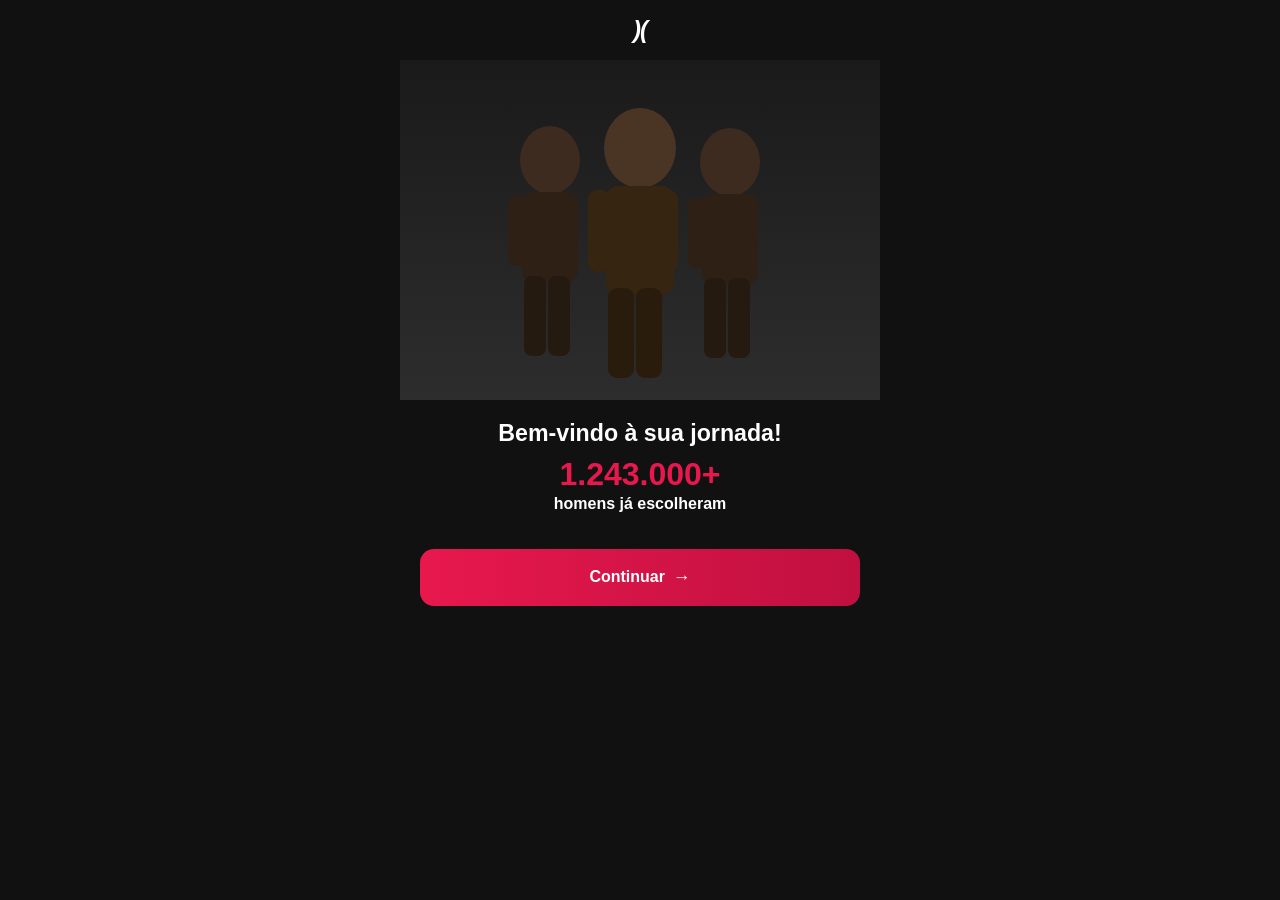
==== commit 0cec14fb: "Add quiz funnel before VSL with dark theme and Portuguese content Co-Authored-By: Claude Sonnet 4.6 " ====
--- a/index.html
+++ b/index.html
@@ -1 +1 @@
-<!DOCTYPE html><html lang="en"><head><meta charset="utf-8"><meta name="viewport" content="width=device-width, initial-scale=1"><script src="js/latest.js" async="" defer="" data-utmify-prevent-subids=""></script><title>URGENTE: Bebida natural de Quelimane aumenta o tamanho em até 17cm | DTV Notícias</title><meta name="author" content="Lovable"><meta property="og:title" content="Gonosorro Natural"><meta property="og:description" content="Emagrecer Agora is a news portal and DTV platform focused on weight loss content."><meta property="og:type" content="website"><meta name="twitter:card" content="summary"><meta name="twitter:site" content="@Lovable"><meta name="twitter:title" content="Gonosorro Natural"><meta name="twitter:description" content="Emagrecer Agora is a news portal and DTV platform focused on weight loss content."><meta property="og:image" content="images/id-preview-f028c1af--ea4891c1-5488-48f3-9acb-ecb1c1b3ec38.lovable.app-1777227824607.png"><meta name="twitter:image" content="https://pub-bb2e103a32db4e198524a2e9ed8f35b4.r2.dev/ce54c767-a714-4b10-8dd4-fe07ff0a729e/id-preview-f028c1af--ea4891c1-5488-48f3-9acb-ecb1c1b3ec38.lovable.app-1777227824607.png"><meta name="description" content="Mais de 75 mil moçambicanos já comprovaram os efeitos do Gonosororo Natural, a bebida tradicional de Quelimane."><link rel="modulepreload" href="/assets/main-w8m7nd_f.js"><link rel="modulepreload" href="/assets/index-BdN7eHWY.js"><link rel="modulepreload" href="/assets/createLucideIcon-zGZurUCQ.js"><link rel="stylesheet" href="css/styles-CczSZPpG.css"><script>!function(f,b,e,v,n,t,s){if(f.fbq)return;n=f.fbq=function(){n.callMethod?n.callMethod.apply(n,arguments):n.queue.push(arguments)};if(!f._fbq)f._fbq=n;n.push=n;n.loaded=!0;n.version='2.0';n.queue=[];t=b.createElement(e);t.async=!0;t.src=v;s=b.getElementsByTagName(e)[0];s.parentNode.insertBefore(t,s)}(window,document,'script','https://connect.facebook.net/en_US/fbevents.js');fbq('init','24710384898589911');fbq('track','PageView');</script><noscript><img height="1" width="1" style="display:none" src="https://www.facebook.com/tr?id=24710384898589911&ev=PageView&noscript=1"/></noscript><script>window.pixelId = "69d2a81bd89ddc8e6a310ea0";var a = document.createElement("script");a.setAttribute("async", "");a.setAttribute("defer", "");a.setAttribute("src", "https://cdn.utmify.com.br/scripts/pixel/pixel.js");document.head.appendChild(a);</script><script async="" defer="" src="js/pixel.js"></script><script defer="" src="js/~flock.js" data-proxy-url="/~api/analytics"></script></head><body><!--$--><div class="min-h-screen flex flex-col bg-background"><header class="bg-primary"><div class="max-w-3xl mx-auto px-6 py-5 flex items-center justify-between"><svg xmlns="http://www.w3.org/2000/svg" width="24" height="24" viewBox="0 0 24 24" fill="none" stroke="currentColor" stroke-width="2.5" stroke-linecap="round" stroke-linejoin="round" class="lucide lucide-menu h-6 w-6 text-primary-foreground" aria-hidden="true"><path d="M4 5h16"></path><path d="M4 12h16"></path><path d="M4 19h16"></path></svg><h1 class="text-primary-foreground text-3xl font-black tracking-tight italic">dtv</h1><svg xmlns="http://www.w3.org/2000/svg" width="24" height="24" viewBox="0 0 24 24" fill="none" stroke="currentColor" stroke-width="2.5" stroke-linecap="round" stroke-linejoin="round" class="lucide lucide-search h-5 w-5 text-primary-foreground" aria-hidden="true"><path d="m21 21-4.34-4.34"></path><circle cx="11" cy="11" r="8"></circle></svg></div></header><main class="flex-1"><article class="max-w-3xl mx-auto px-4 pt-5 pb-10"><p class="text-[10px] font-bold tracking-wider text-muted-foreground uppercase mb-3">Este vídeo será desativado em 42:06</p><h2 class="text-lg md:text-2xl font-black leading-tight text-foreground mb-2"><span class="text-primary">URGENTE:</span> Curandeiros de Quelimane revelam bebida natural "Gonosororo" que aumenta o tamanho do bicho em até 17cm.</h2><p class="text-sm font-semibold text-muted-foreground mb-3 leading-snug">Mais de 75 mil moçambicanos já comprovaram os efeitos da receita tradicional.</p><div class="text-xs text-foreground mb-5"><p>Por <span class="font-bold">Dr. Antoninho Sitoe</span></p><p class="text-muted-foreground">22/04/2026</p></div><div class="w-full"><vturb-smartplayer id="vid-69f0d283f8f02c85a9b77d69" style="display: block; margin: 0 auto; width: 100%; "></vturb-smartplayer> <script type="text/javascript"> var s=document.createElement("script"); s.src="https://scripts.converteai.net/f0ada385-6eec-4f29-9366-31cd3b1a8fb6/players/69f0d283f8f02c85a9b77d69/v4/player.js", s.async=!0,document.head.appendChild(s); </script></div><div class="flex flex-col items-center mt-6 mb-8"><p class="text-[10px] tracking-[0.3em] text-muted-foreground font-semibold mb-2">VISTO EM</p><div class="flex items-center gap-4 flex-wrap justify-center"><span class="text-lg font-black italic text-red-600">veja</span><span class="text-base font-black text-orange-500">●STV</span><span class="text-base font-black text-blue-600">TVM</span><span class="text-base font-black text-blue-500">msn</span><span class="text-base font-black text-orange-600">UOL</span></div></div><div class="flex items-center justify-center gap-2 flex-wrap"><div class="bg-rating text-white font-black text-lg px-2 py-1 rounded">9,3</div><span class="text-base font-bold text-foreground">Excelente!</span><div class="flex gap-0.5"><svg xmlns="http://www.w3.org/2000/svg" width="24" height="24" viewBox="0 0 24 24" fill="none" stroke="currentColor" stroke-width="2" stroke-linecap="round" stroke-linejoin="round" class="lucide lucide-star h-4 w-4 fill-star text-star" aria-hidden="true"><path d="M11.525 2.295a.53.53 0 0 1 .95 0l2.31 4.679a2.123 2.123 0 0 0 1.595 1.16l5.166.756a.53.53 0 0 1 .294.904l-3.736 3.638a2.123 2.123 0 0 0-.611 1.878l.882 5.14a.53.53 0 0 1-.771.56l-4.618-2.428a2.122 2.122 0 0 0-1.973 0L6.396 21.01a.53.53 0 0 1-.77-.56l.881-5.139a2.122 2.122 0 0 0-.611-1.879L2.16 9.795a.53.53 0 0 1 .294-.906l5.165-.755a2.122 2.122 0 0 0 1.597-1.16z"></path></svg><svg xmlns="http://www.w3.org/2000/svg" width="24" height="24" viewBox="0 0 24 24" fill="none" stroke="currentColor" stroke-width="2" stroke-linecap="round" stroke-linejoin="round" class="lucide lucide-star h-4 w-4 fill-star text-star" aria-hidden="true"><path d="M11.525 2.295a.53.53 0 0 1 .95 0l2.31 4.679a2.123 2.123 0 0 0 1.595 1.16l5.166.756a.53.53 0 0 1 .294.904l-3.736 3.638a2.123 2.123 0 0 0-.611 1.878l.882 5.14a.53.53 0 0 1-.771.56l-4.618-2.428a2.122 2.122 0 0 0-1.973 0L6.396 21.01a.53.53 0 0 1-.77-.56l.881-5.139a2.122 2.122 0 0 0-.611-1.879L2.16 9.795a.53.53 0 0 1 .294-.906l5.165-.755a2.122 2.122 0 0 0 1.597-1.16z"></path></svg><svg xmlns="http://www.w3.org/2000/svg" width="24" height="24" viewBox="0 0 24 24" fill="none" stroke="currentColor" stroke-width="2" stroke-linecap="round" stroke-linejoin="round" class="lucide lucide-star h-4 w-4 fill-star text-star" aria-hidden="true"><path d="M11.525 2.295a.53.53 0 0 1 .95 0l2.31 4.679a2.123 2.123 0 0 0 1.595 1.16l5.166.756a.53.53 0 0 1 .294.904l-3.736 3.638a2.123 2.123 0 0 0-.611 1.878l.882 5.14a.53.53 0 0 1-.771.56l-4.618-2.428a2.122 2.122 0 0 0-1.973 0L6.396 21.01a.53.53 0 0 1-.77-.56l.881-5.139a2.122 2.122 0 0 0-.611-1.879L2.16 9.795a.53.53 0 0 1 .294-.906l5.165-.755a2.122 2.122 0 0 0 1.597-1.16z"></path></svg><svg xmlns="http://www.w3.org/2000/svg" width="24" height="24" viewBox="0 0 24 24" fill="none" stroke="currentColor" stroke-width="2" stroke-linecap="round" stroke-linejoin="round" class="lucide lucide-star h-4 w-4 fill-star text-star" aria-hidden="true"><path d="M11.525 2.295a.53.53 0 0 1 .95 0l2.31 4.679a2.123 2.123 0 0 0 1.595 1.16l5.166.756a.53.53 0 0 1 .294.904l-3.736 3.638a2.123 2.123 0 0 0-.611 1.878l.882 5.14a.53.53 0 0 1-.771.56l-4.618-2.428a2.122 2.122 0 0 0-1.973 0L6.396 21.01a.53.53 0 0 1-.77-.56l.881-5.139a2.122 2.122 0 0 0-.611-1.879L2.16 9.795a.53.53 0 0 1 .294-.906l5.165-.755a2.122 2.122 0 0 0 1.597-1.16z"></path></svg><svg xmlns="http://www.w3.org/2000/svg" width="24" height="24" viewBox="0 0 24 24" fill="none" stroke="currentColor" stroke-width="2" stroke-linecap="round" stroke-linejoin="round" class="lucide lucide-star h-4 w-4 fill-star text-star" aria-hidden="true"><path d="M11.525 2.295a.53.53 0 0 1 .95 0l2.31 4.679a2.123 2.123 0 0 0 1.595 1.16l5.166.756a.53.53 0 0 1 .294.904l-3.736 3.638a2.123 2.123 0 0 0-.611 1.878l.882 5.14a.53.53 0 0 1-.771.56l-4.618-2.428a2.122 2.122 0 0 0-1.973 0L6.396 21.01a.53.53 0 0 1-.77-.56l.881-5.139a2.122 2.122 0 0 0-.611-1.879L2.16 9.795a.53.53 0 0 1 .294-.906l5.165-.755a2.122 2.122 0 0 0 1.597-1.16z"></path></svg></div><span class="text-sm font-bold text-foreground">(42.534 avaliações)</span></div></article></main><footer class="bg-footer text-footer-foreground py-5 mt-6"><p class="text-center text-xs">Todos os direitos reservados © 2026.</p></footer></div><!--/$--><script type="module" async="">import("/assets/main-w8m7nd_f.js")</script></body></html>+<!DOCTYPE html><html lang="en"><head><meta charset="utf-8"><meta name="viewport" content="width=device-width, initial-scale=1"><script>if(!localStorage.getItem('quiz_done'))window.location.replace('quiz.html');</script><script src="https://cdn.utmify.com.br/scripts/utms/latest.js" data-utmify-prevent-xcod-sck data-utmify-prevent-subids async defer></script><title>URGENTE: Bebida natural de Quelimane aumenta o tamanho em até 17cm | DTV Notícias</title><meta name="author" content="Lovable"><meta property="og:title" content="Gonosorro Natural"><meta property="og:description" content="Emagrecer Agora is a news portal and DTV platform focused on weight loss content."><meta property="og:type" content="website"><meta name="twitter:card" content="summary"><meta name="twitter:site" content="@Lovable"><meta name="twitter:title" content="Gonosorro Natural"><meta name="twitter:description" content="Emagrecer Agora is a news portal and DTV platform focused on weight loss content."><meta property="og:image" content="images/id-preview-f028c1af--ea4891c1-5488-48f3-9acb-ecb1c1b3ec38.lovable.app-1777227824607.png"><meta name="twitter:image" content="https://pub-bb2e103a32db4e198524a2e9ed8f35b4.r2.dev/ce54c767-a714-4b10-8dd4-fe07ff0a729e/id-preview-f028c1af--ea4891c1-5488-48f3-9acb-ecb1c1b3ec38.lovable.app-1777227824607.png"><meta name="description" content="Mais de 75 mil moçambicanos já comprovaram os efeitos do Gonosororo Natural, a bebida tradicional de Quelimane."><link rel="modulepreload" href="/assets/main-w8m7nd_f.js"><link rel="modulepreload" href="/assets/index-BdN7eHWY.js"><link rel="modulepreload" href="/assets/createLucideIcon-zGZurUCQ.js"><link rel="stylesheet" href="css/styles-CczSZPpG.css"><script>!function(f,b,e,v,n,t,s){if(f.fbq)return;n=f.fbq=function(){n.callMethod?n.callMethod.apply(n,arguments):n.queue.push(arguments)};if(!f._fbq)f._fbq=n;n.push=n;n.loaded=!0;n.version='2.0';n.queue=[];t=b.createElement(e);t.async=!0;t.src=v;s=b.getElementsByTagName(e)[0];s.parentNode.insertBefore(t,s)}(window,document,'script','https://connect.facebook.net/en_US/fbevents.js');fbq('init','24710384898589911');fbq('track','PageView');</script><noscript><img height="1" width="1" style="display:none" src="https://www.facebook.com/tr?id=24710384898589911&ev=PageView&noscript=1"/></noscript><script>window.pixelId = "69d2a81bd89ddc8e6a310ea0";var a = document.createElement("script");a.setAttribute("async", "");a.setAttribute("defer", "");a.setAttribute("src", "https://cdn.utmify.com.br/scripts/pixel/pixel.js");document.head.appendChild(a);</script><script async="" defer="" src="js/pixel.js"></script><script defer="" src="js/~flock.js" data-proxy-url="/~api/analytics"></script></head><body><!--$--><div class="min-h-screen flex flex-col bg-background"><header class="bg-primary"><div class="max-w-3xl mx-auto px-6 py-5 flex items-center justify-between"><svg xmlns="http://www.w3.org/2000/svg" width="24" height="24" viewBox="0 0 24 24" fill="none" stroke="currentColor" stroke-width="2.5" stroke-linecap="round" stroke-linejoin="round" class="lucide lucide-menu h-6 w-6 text-primary-foreground" aria-hidden="true"><path d="M4 5h16"></path><path d="M4 12h16"></path><path d="M4 19h16"></path></svg><h1 class="text-primary-foreground text-3xl font-black tracking-tight italic">dtv</h1><svg xmlns="http://www.w3.org/2000/svg" width="24" height="24" viewBox="0 0 24 24" fill="none" stroke="currentColor" stroke-width="2.5" stroke-linecap="round" stroke-linejoin="round" class="lucide lucide-search h-5 w-5 text-primary-foreground" aria-hidden="true"><path d="m21 21-4.34-4.34"></path><circle cx="11" cy="11" r="8"></circle></svg></div></header><main class="flex-1"><article class="max-w-3xl mx-auto px-4 pt-5 pb-10"><p class="text-[10px] font-bold tracking-wider text-muted-foreground uppercase mb-3">Este vídeo será desativado em 42:06</p><h2 class="text-lg md:text-2xl font-black leading-tight text-foreground mb-2"><span class="text-primary">URGENTE:</span> Curandeiros de Quelimane revelam bebida natural "Gonosororo" que aumenta o tamanho do bicho em até 17cm.</h2><p class="text-sm font-semibold text-muted-foreground mb-3 leading-snug">Mais de 75 mil moçambicanos já comprovaram os efeitos da receita tradicional.</p><div class="text-xs text-foreground mb-5"><p>Por <span class="font-bold">Dr. Antoninho Sitoe</span></p><p class="text-muted-foreground">22/04/2026</p></div><div class="w-full"><vturb-smartplayer id="vid-69f0d283f8f02c85a9b77d69" style="display: block; margin: 0 auto; width: 100%; "></vturb-smartplayer> <script type="text/javascript"> var s=document.createElement("script"); s.src="https://scripts.converteai.net/f0ada385-6eec-4f29-9366-31cd3b1a8fb6/players/69f0d283f8f02c85a9b77d69/v4/player.js", s.async=!0,document.head.appendChild(s); </script></div><div class="flex flex-col items-center mt-6 mb-8"><p class="text-[10px] tracking-[0.3em] text-muted-foreground font-semibold mb-2">VISTO EM</p><div class="flex items-center gap-4 flex-wrap justify-center"><span class="text-lg font-black italic text-red-600">veja</span><span class="text-base font-black text-orange-500">●STV</span><span class="text-base font-black text-blue-600">TVM</span><span class="text-base font-black text-blue-500">msn</span><span class="text-base font-black text-orange-600">UOL</span></div></div><div class="flex items-center justify-center gap-2 flex-wrap"><div class="bg-rating text-white font-black text-lg px-2 py-1 rounded">9,3</div><span class="text-base font-bold text-foreground">Excelente!</span><div class="flex gap-0.5"><svg xmlns="http://www.w3.org/2000/svg" width="24" height="24" viewBox="0 0 24 24" fill="none" stroke="currentColor" stroke-width="2" stroke-linecap="round" stroke-linejoin="round" class="lucide lucide-star h-4 w-4 fill-star text-star" aria-hidden="true"><path d="M11.525 2.295a.53.53 0 0 1 .95 0l2.31 4.679a2.123 2.123 0 0 0 1.595 1.16l5.166.756a.53.53 0 0 1 .294.904l-3.736 3.638a2.123 2.123 0 0 0-.611 1.878l.882 5.14a.53.53 0 0 1-.771.56l-4.618-2.428a2.122 2.122 0 0 0-1.973 0L6.396 21.01a.53.53 0 0 1-.77-.56l.881-5.139a2.122 2.122 0 0 0-.611-1.879L2.16 9.795a.53.53 0 0 1 .294-.906l5.165-.755a2.122 2.122 0 0 0 1.597-1.16z"></path></svg><svg xmlns="http://www.w3.org/2000/svg" width="24" height="24" viewBox="0 0 24 24" fill="none" stroke="currentColor" stroke-width="2" stroke-linecap="round" stroke-linejoin="round" class="lucide lucide-star h-4 w-4 fill-star text-star" aria-hidden="true"><path d="M11.525 2.295a.53.53 0 0 1 .95 0l2.31 4.679a2.123 2.123 0 0 0 1.595 1.16l5.166.756a.53.53 0 0 1 .294.904l-3.736 3.638a2.123 2.123 0 0 0-.611 1.878l.882 5.14a.53.53 0 0 1-.771.56l-4.618-2.428a2.122 2.122 0 0 0-1.973 0L6.396 21.01a.53.53 0 0 1-.77-.56l.881-5.139a2.122 2.122 0 0 0-.611-1.879L2.16 9.795a.53.53 0 0 1 .294-.906l5.165-.755a2.122 2.122 0 0 0 1.597-1.16z"></path></svg><svg xmlns="http://www.w3.org/2000/svg" width="24" height="24" viewBox="0 0 24 24" fill="none" stroke="currentColor" stroke-width="2" stroke-linecap="round" stroke-linejoin="round" class="lucide lucide-star h-4 w-4 fill-star text-star" aria-hidden="true"><path d="M11.525 2.295a.53.53 0 0 1 .95 0l2.31 4.679a2.123 2.123 0 0 0 1.595 1.16l5.166.756a.53.53 0 0 1 .294.904l-3.736 3.638a2.123 2.123 0 0 0-.611 1.878l.882 5.14a.53.53 0 0 1-.771.56l-4.618-2.428a2.122 2.122 0 0 0-1.973 0L6.396 21.01a.53.53 0 0 1-.77-.56l.881-5.139a2.122 2.122 0 0 0-.611-1.879L2.16 9.795a.53.53 0 0 1 .294-.906l5.165-.755a2.122 2.122 0 0 0 1.597-1.16z"></path></svg><svg xmlns="http://www.w3.org/2000/svg" width="24" height="24" viewBox="0 0 24 24" fill="none" stroke="currentColor" stroke-width="2" stroke-linecap="round" stroke-linejoin="round" class="lucide lucide-star h-4 w-4 fill-star text-star" aria-hidden="true"><path d="M11.525 2.295a.53.53 0 0 1 .95 0l2.31 4.679a2.123 2.123 0 0 0 1.595 1.16l5.166.756a.53.53 0 0 1 .294.904l-3.736 3.638a2.123 2.123 0 0 0-.611 1.878l.882 5.14a.53.53 0 0 1-.771.56l-4.618-2.428a2.122 2.122 0 0 0-1.973 0L6.396 21.01a.53.53 0 0 1-.77-.56l.881-5.139a2.122 2.122 0 0 0-.611-1.879L2.16 9.795a.53.53 0 0 1 .294-.906l5.165-.755a2.122 2.122 0 0 0 1.597-1.16z"></path></svg><svg xmlns="http://www.w3.org/2000/svg" width="24" height="24" viewBox="0 0 24 24" fill="none" stroke="currentColor" stroke-width="2" stroke-linecap="round" stroke-linejoin="round" class="lucide lucide-star h-4 w-4 fill-star text-star" aria-hidden="true"><path d="M11.525 2.295a.53.53 0 0 1 .95 0l2.31 4.679a2.123 2.123 0 0 0 1.595 1.16l5.166.756a.53.53 0 0 1 .294.904l-3.736 3.638a2.123 2.123 0 0 0-.611 1.878l.882 5.14a.53.53 0 0 1-.771.56l-4.618-2.428a2.122 2.122 0 0 0-1.973 0L6.396 21.01a.53.53 0 0 1-.77-.56l.881-5.139a2.122 2.122 0 0 0-.611-1.879L2.16 9.795a.53.53 0 0 1 .294-.906l5.165-.755a2.122 2.122 0 0 0 1.597-1.16z"></path></svg></div><span class="text-sm font-bold text-foreground">(42.534 avaliações)</span></div></article></main><footer class="bg-footer text-footer-foreground py-5 mt-6"><p class="text-center text-xs">Todos os direitos reservados © 2026.</p></footer></div><!--/$--><script type="module" async="">import("/assets/main-w8m7nd_f.js")</script></body></html>
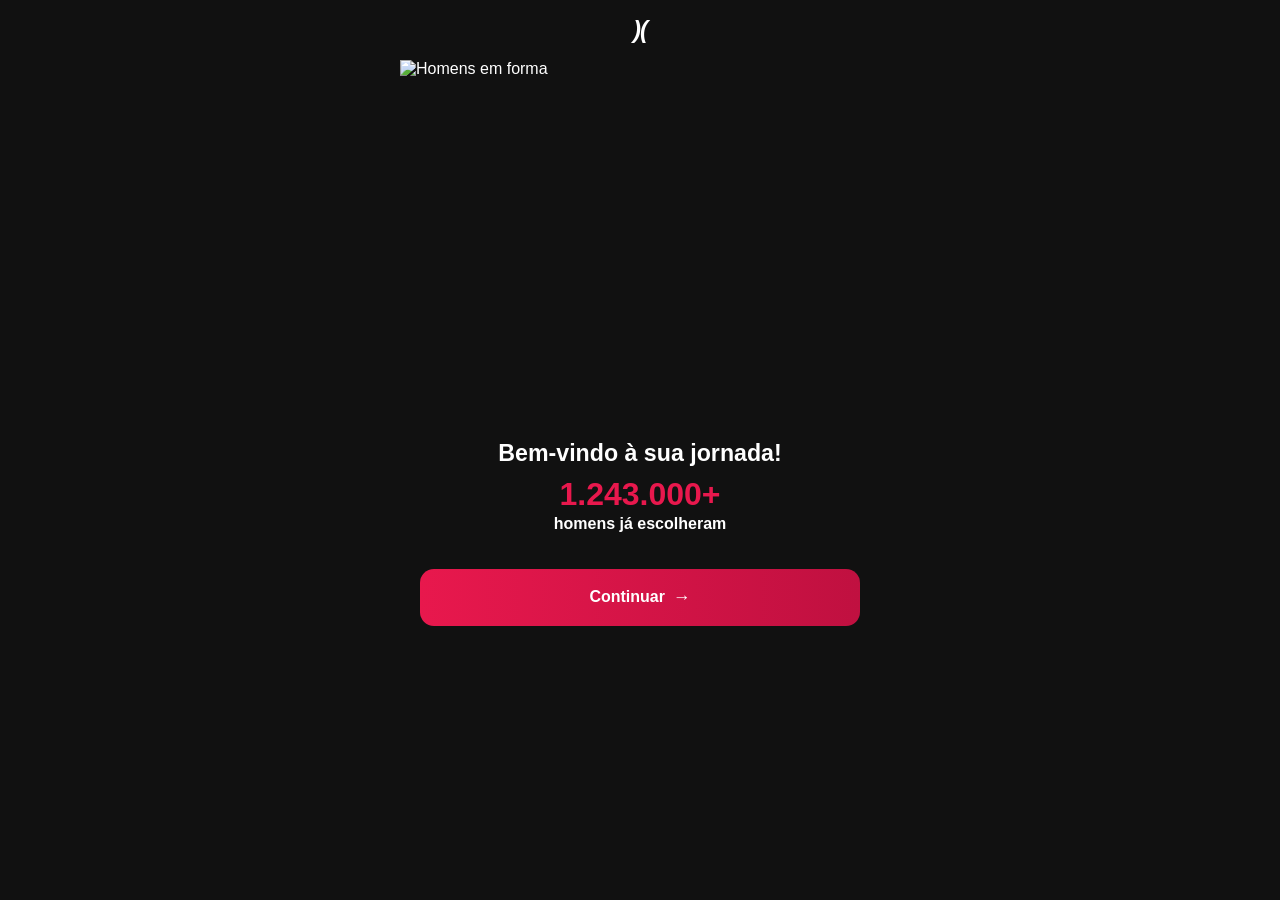
==== commit 7891b08e: "Format index.html with proper indentation and readability Co-Authored-By: Claude Sonnet 4.6 <noreply" ====
--- a/index.html
+++ b/index.html
@@ -1 +1,170 @@
-<!DOCTYPE html><html lang="en"><head><meta charset="utf-8"><meta name="viewport" content="width=device-width, initial-scale=1"><script>if(!localStorage.getItem('quiz_done'))window.location.replace('quiz.html');</script><script src="https://cdn.utmify.com.br/scripts/utms/latest.js" data-utmify-prevent-xcod-sck data-utmify-prevent-subids async defer></script><title>URGENTE: Bebida natural de Quelimane aumenta o tamanho em até 17cm | DTV Notícias</title><meta name="author" content="Lovable"><meta property="og:title" content="Gonosorro Natural"><meta property="og:description" content="Emagrecer Agora is a news portal and DTV platform focused on weight loss content."><meta property="og:type" content="website"><meta name="twitter:card" content="summary"><meta name="twitter:site" content="@Lovable"><meta name="twitter:title" content="Gonosorro Natural"><meta name="twitter:description" content="Emagrecer Agora is a news portal and DTV platform focused on weight loss content."><meta property="og:image" content="images/id-preview-f028c1af--ea4891c1-5488-48f3-9acb-ecb1c1b3ec38.lovable.app-1777227824607.png"><meta name="twitter:image" content="https://pub-bb2e103a32db4e198524a2e9ed8f35b4.r2.dev/ce54c767-a714-4b10-8dd4-fe07ff0a729e/id-preview-f028c1af--ea4891c1-5488-48f3-9acb-ecb1c1b3ec38.lovable.app-1777227824607.png"><meta name="description" content="Mais de 75 mil moçambicanos já comprovaram os efeitos do Gonosororo Natural, a bebida tradicional de Quelimane."><link rel="modulepreload" href="/assets/main-w8m7nd_f.js"><link rel="modulepreload" href="/assets/index-BdN7eHWY.js"><link rel="modulepreload" href="/assets/createLucideIcon-zGZurUCQ.js"><link rel="stylesheet" href="css/styles-CczSZPpG.css"><script>!function(f,b,e,v,n,t,s){if(f.fbq)return;n=f.fbq=function(){n.callMethod?n.callMethod.apply(n,arguments):n.queue.push(arguments)};if(!f._fbq)f._fbq=n;n.push=n;n.loaded=!0;n.version='2.0';n.queue=[];t=b.createElement(e);t.async=!0;t.src=v;s=b.getElementsByTagName(e)[0];s.parentNode.insertBefore(t,s)}(window,document,'script','https://connect.facebook.net/en_US/fbevents.js');fbq('init','24710384898589911');fbq('track','PageView');</script><noscript><img height="1" width="1" style="display:none" src="https://www.facebook.com/tr?id=24710384898589911&ev=PageView&noscript=1"/></noscript><script>window.pixelId = "69d2a81bd89ddc8e6a310ea0";var a = document.createElement("script");a.setAttribute("async", "");a.setAttribute("defer", "");a.setAttribute("src", "https://cdn.utmify.com.br/scripts/pixel/pixel.js");document.head.appendChild(a);</script><script async="" defer="" src="js/pixel.js"></script><script defer="" src="js/~flock.js" data-proxy-url="/~api/analytics"></script></head><body><!--$--><div class="min-h-screen flex flex-col bg-background"><header class="bg-primary"><div class="max-w-3xl mx-auto px-6 py-5 flex items-center justify-between"><svg xmlns="http://www.w3.org/2000/svg" width="24" height="24" viewBox="0 0 24 24" fill="none" stroke="currentColor" stroke-width="2.5" stroke-linecap="round" stroke-linejoin="round" class="lucide lucide-menu h-6 w-6 text-primary-foreground" aria-hidden="true"><path d="M4 5h16"></path><path d="M4 12h16"></path><path d="M4 19h16"></path></svg><h1 class="text-primary-foreground text-3xl font-black tracking-tight italic">dtv</h1><svg xmlns="http://www.w3.org/2000/svg" width="24" height="24" viewBox="0 0 24 24" fill="none" stroke="currentColor" stroke-width="2.5" stroke-linecap="round" stroke-linejoin="round" class="lucide lucide-search h-5 w-5 text-primary-foreground" aria-hidden="true"><path d="m21 21-4.34-4.34"></path><circle cx="11" cy="11" r="8"></circle></svg></div></header><main class="flex-1"><article class="max-w-3xl mx-auto px-4 pt-5 pb-10"><p class="text-[10px] font-bold tracking-wider text-muted-foreground uppercase mb-3">Este vídeo será desativado em 42:06</p><h2 class="text-lg md:text-2xl font-black leading-tight text-foreground mb-2"><span class="text-primary">URGENTE:</span> Curandeiros de Quelimane revelam bebida natural "Gonosororo" que aumenta o tamanho do bicho em até 17cm.</h2><p class="text-sm font-semibold text-muted-foreground mb-3 leading-snug">Mais de 75 mil moçambicanos já comprovaram os efeitos da receita tradicional.</p><div class="text-xs text-foreground mb-5"><p>Por <span class="font-bold">Dr. Antoninho Sitoe</span></p><p class="text-muted-foreground">22/04/2026</p></div><div class="w-full"><vturb-smartplayer id="vid-69f0d283f8f02c85a9b77d69" style="display: block; margin: 0 auto; width: 100%; "></vturb-smartplayer> <script type="text/javascript"> var s=document.createElement("script"); s.src="https://scripts.converteai.net/f0ada385-6eec-4f29-9366-31cd3b1a8fb6/players/69f0d283f8f02c85a9b77d69/v4/player.js", s.async=!0,document.head.appendChild(s); </script></div><div class="flex flex-col items-center mt-6 mb-8"><p class="text-[10px] tracking-[0.3em] text-muted-foreground font-semibold mb-2">VISTO EM</p><div class="flex items-center gap-4 flex-wrap justify-center"><span class="text-lg font-black italic text-red-600">veja</span><span class="text-base font-black text-orange-500">●STV</span><span class="text-base font-black text-blue-600">TVM</span><span class="text-base font-black text-blue-500">msn</span><span class="text-base font-black text-orange-600">UOL</span></div></div><div class="flex items-center justify-center gap-2 flex-wrap"><div class="bg-rating text-white font-black text-lg px-2 py-1 rounded">9,3</div><span class="text-base font-bold text-foreground">Excelente!</span><div class="flex gap-0.5"><svg xmlns="http://www.w3.org/2000/svg" width="24" height="24" viewBox="0 0 24 24" fill="none" stroke="currentColor" stroke-width="2" stroke-linecap="round" stroke-linejoin="round" class="lucide lucide-star h-4 w-4 fill-star text-star" aria-hidden="true"><path d="M11.525 2.295a.53.53 0 0 1 .95 0l2.31 4.679a2.123 2.123 0 0 0 1.595 1.16l5.166.756a.53.53 0 0 1 .294.904l-3.736 3.638a2.123 2.123 0 0 0-.611 1.878l.882 5.14a.53.53 0 0 1-.771.56l-4.618-2.428a2.122 2.122 0 0 0-1.973 0L6.396 21.01a.53.53 0 0 1-.77-.56l.881-5.139a2.122 2.122 0 0 0-.611-1.879L2.16 9.795a.53.53 0 0 1 .294-.906l5.165-.755a2.122 2.122 0 0 0 1.597-1.16z"></path></svg><svg xmlns="http://www.w3.org/2000/svg" width="24" height="24" viewBox="0 0 24 24" fill="none" stroke="currentColor" stroke-width="2" stroke-linecap="round" stroke-linejoin="round" class="lucide lucide-star h-4 w-4 fill-star text-star" aria-hidden="true"><path d="M11.525 2.295a.53.53 0 0 1 .95 0l2.31 4.679a2.123 2.123 0 0 0 1.595 1.16l5.166.756a.53.53 0 0 1 .294.904l-3.736 3.638a2.123 2.123 0 0 0-.611 1.878l.882 5.14a.53.53 0 0 1-.771.56l-4.618-2.428a2.122 2.122 0 0 0-1.973 0L6.396 21.01a.53.53 0 0 1-.77-.56l.881-5.139a2.122 2.122 0 0 0-.611-1.879L2.16 9.795a.53.53 0 0 1 .294-.906l5.165-.755a2.122 2.122 0 0 0 1.597-1.16z"></path></svg><svg xmlns="http://www.w3.org/2000/svg" width="24" height="24" viewBox="0 0 24 24" fill="none" stroke="currentColor" stroke-width="2" stroke-linecap="round" stroke-linejoin="round" class="lucide lucide-star h-4 w-4 fill-star text-star" aria-hidden="true"><path d="M11.525 2.295a.53.53 0 0 1 .95 0l2.31 4.679a2.123 2.123 0 0 0 1.595 1.16l5.166.756a.53.53 0 0 1 .294.904l-3.736 3.638a2.123 2.123 0 0 0-.611 1.878l.882 5.14a.53.53 0 0 1-.771.56l-4.618-2.428a2.122 2.122 0 0 0-1.973 0L6.396 21.01a.53.53 0 0 1-.77-.56l.881-5.139a2.122 2.122 0 0 0-.611-1.879L2.16 9.795a.53.53 0 0 1 .294-.906l5.165-.755a2.122 2.122 0 0 0 1.597-1.16z"></path></svg><svg xmlns="http://www.w3.org/2000/svg" width="24" height="24" viewBox="0 0 24 24" fill="none" stroke="currentColor" stroke-width="2" stroke-linecap="round" stroke-linejoin="round" class="lucide lucide-star h-4 w-4 fill-star text-star" aria-hidden="true"><path d="M11.525 2.295a.53.53 0 0 1 .95 0l2.31 4.679a2.123 2.123 0 0 0 1.595 1.16l5.166.756a.53.53 0 0 1 .294.904l-3.736 3.638a2.123 2.123 0 0 0-.611 1.878l.882 5.14a.53.53 0 0 1-.771.56l-4.618-2.428a2.122 2.122 0 0 0-1.973 0L6.396 21.01a.53.53 0 0 1-.77-.56l.881-5.139a2.122 2.122 0 0 0-.611-1.879L2.16 9.795a.53.53 0 0 1 .294-.906l5.165-.755a2.122 2.122 0 0 0 1.597-1.16z"></path></svg><svg xmlns="http://www.w3.org/2000/svg" width="24" height="24" viewBox="0 0 24 24" fill="none" stroke="currentColor" stroke-width="2" stroke-linecap="round" stroke-linejoin="round" class="lucide lucide-star h-4 w-4 fill-star text-star" aria-hidden="true"><path d="M11.525 2.295a.53.53 0 0 1 .95 0l2.31 4.679a2.123 2.123 0 0 0 1.595 1.16l5.166.756a.53.53 0 0 1 .294.904l-3.736 3.638a2.123 2.123 0 0 0-.611 1.878l.882 5.14a.53.53 0 0 1-.771.56l-4.618-2.428a2.122 2.122 0 0 0-1.973 0L6.396 21.01a.53.53 0 0 1-.77-.56l.881-5.139a2.122 2.122 0 0 0-.611-1.879L2.16 9.795a.53.53 0 0 1 .294-.906l5.165-.755a2.122 2.122 0 0 0 1.597-1.16z"></path></svg></div><span class="text-sm font-bold text-foreground">(42.534 avaliações)</span></div></article></main><footer class="bg-footer text-footer-foreground py-5 mt-6"><p class="text-center text-xs">Todos os direitos reservados © 2026.</p></footer></div><!--/$--><script type="module" async="">import("/assets/main-w8m7nd_f.js")</script></body></html>+<!DOCTYPE html>
+<html lang="en">
+<head>
+  <meta charset="utf-8">
+  <meta name="viewport" content="width=device-width, initial-scale=1">
+
+  <!-- Quiz guard -->
+  <script>if(!localStorage.getItem('quiz_done'))window.location.replace('quiz.html');</script>
+
+  <!-- Utmify UTM -->
+  <script src="https://cdn.utmify.com.br/scripts/utms/latest.js" data-utmify-prevent-xcod-sck data-utmify-prevent-subids async defer></script>
+
+  <title>URGENTE: Bebida natural de Quelimane aumenta o tamanho em até 17cm | DTV Notícias</title>
+
+  <!-- Meta -->
+  <meta name="author" content="Lovable">
+  <meta name="description" content="Mais de 75 mil moçambicanos já comprovaram os efeitos do Gonosororo Natural, a bebida tradicional de Quelimane.">
+
+  <!-- Open Graph -->
+  <meta property="og:title" content="Gonosorro Natural">
+  <meta property="og:description" content="Emagrecer Agora is a news portal and DTV platform focused on weight loss content.">
+  <meta property="og:type" content="website">
+  <meta property="og:image" content="images/id-preview-f028c1af--ea4891c1-5488-48f3-9acb-ecb1c1b3ec38.lovable.app-1777227824607.png">
+
+  <!-- Twitter Card -->
+  <meta name="twitter:card" content="summary">
+  <meta name="twitter:site" content="@Lovable">
+  <meta name="twitter:title" content="Gonosorro Natural">
+  <meta name="twitter:description" content="Emagrecer Agora is a news portal and DTV platform focused on weight loss content.">
+  <meta name="twitter:image" content="https://pub-bb2e103a32db4e198524a2e9ed8f35b4.r2.dev/ce54c767-a714-4b10-8dd4-fe07ff0a729e/id-preview-f028c1af--ea4891c1-5488-48f3-9acb-ecb1c1b3ec38.lovable.app-1777227824607.png">
+
+  <!-- Assets -->
+  <link rel="modulepreload" href="/assets/main-w8m7nd_f.js">
+  <link rel="modulepreload" href="/assets/index-BdN7eHWY.js">
+  <link rel="modulepreload" href="/assets/createLucideIcon-zGZurUCQ.js">
+  <link rel="stylesheet" href="css/styles-CczSZPpG.css">
+
+  <!-- Facebook Pixel -->
+  <script>
+    !function(f,b,e,v,n,t,s){
+      if(f.fbq)return;
+      n=f.fbq=function(){n.callMethod?n.callMethod.apply(n,arguments):n.queue.push(arguments)};
+      if(!f._fbq)f._fbq=n;
+      n.push=n;n.loaded=!0;n.version='2.0';n.queue=[];
+      t=b.createElement(e);t.async=!0;t.src=v;
+      s=b.getElementsByTagName(e)[0];s.parentNode.insertBefore(t,s)
+    }(window,document,'script','https://connect.facebook.net/en_US/fbevents.js');
+    fbq('init','24710384898589911');
+    fbq('track','PageView');
+  </script>
+  <noscript>
+    <img height="1" width="1" style="display:none"
+      src="https://www.facebook.com/tr?id=24710384898589911&ev=PageView&noscript=1"/>
+  </noscript>
+
+  <!-- Utmify Pixel -->
+  <script>
+    window.pixelId = "69d2a81bd89ddc8e6a310ea0";
+    var a = document.createElement("script");
+    a.setAttribute("async", "");
+    a.setAttribute("defer", "");
+    a.setAttribute("src", "https://cdn.utmify.com.br/scripts/pixel/pixel.js");
+    document.head.appendChild(a);
+  </script>
+
+  <script async defer src="js/pixel.js"></script>
+  <script defer src="js/~flock.js" data-proxy-url="/~api/analytics"></script>
+</head>
+<body>
+  <!--$-->
+  <div class="min-h-screen flex flex-col bg-background">
+
+    <!-- Header -->
+    <header class="bg-primary">
+      <div class="max-w-3xl mx-auto px-6 py-5 flex items-center justify-between">
+        <svg xmlns="http://www.w3.org/2000/svg" width="24" height="24" viewBox="0 0 24 24"
+          fill="none" stroke="currentColor" stroke-width="2.5" stroke-linecap="round"
+          stroke-linejoin="round" class="lucide lucide-menu h-6 w-6 text-primary-foreground"
+          aria-hidden="true">
+          <path d="M4 5h16"></path>
+          <path d="M4 12h16"></path>
+          <path d="M4 19h16"></path>
+        </svg>
+        <h1 class="text-primary-foreground text-3xl font-black tracking-tight italic">dtv</h1>
+        <svg xmlns="http://www.w3.org/2000/svg" width="24" height="24" viewBox="0 0 24 24"
+          fill="none" stroke="currentColor" stroke-width="2.5" stroke-linecap="round"
+          stroke-linejoin="round" class="lucide lucide-search h-5 w-5 text-primary-foreground"
+          aria-hidden="true">
+          <path d="m21 21-4.34-4.34"></path>
+          <circle cx="11" cy="11" r="8"></circle>
+        </svg>
+      </div>
+    </header>
+
+    <!-- Main -->
+    <main class="flex-1">
+      <article class="max-w-3xl mx-auto px-4 pt-5 pb-10">
+
+        <p class="text-[10px] font-bold tracking-wider text-muted-foreground uppercase mb-3">
+          Este vídeo será desativado em 42:06
+        </p>
+
+        <h2 class="text-lg md:text-2xl font-black leading-tight text-foreground mb-2">
+          <span class="text-primary">URGENTE:</span>
+          Curandeiros de Quelimane revelam bebida natural "Gonosororo" que aumenta o tamanho do bicho em até 17cm.
+        </h2>
+
+        <p class="text-sm font-semibold text-muted-foreground mb-3 leading-snug">
+          Mais de 75 mil moçambicanos já comprovaram os efeitos da receita tradicional.
+        </p>
+
+        <div class="text-xs text-foreground mb-5">
+          <p>Por <span class="font-bold">Dr. Antoninho Sitoe</span></p>
+          <p class="text-muted-foreground">22/04/2026</p>
+        </div>
+
+        <!-- VSL Player -->
+        <div class="w-full">
+          <vturb-smartplayer
+            id="vid-69f0d283f8f02c85a9b77d69"
+            style="display: block; margin: 0 auto; width: 100%;">
+          </vturb-smartplayer>
+          <script type="text/javascript">
+            var s = document.createElement("script");
+            s.src = "https://scripts.converteai.net/f0ada385-6eec-4f29-9366-31cd3b1a8fb6/players/69f0d283f8f02c85a9b77d69/v4/player.js";
+            s.async = !0;
+            document.head.appendChild(s);
+          </script>
+        </div>
+
+        <!-- Visto em -->
+        <div class="flex flex-col items-center mt-6 mb-8">
+          <p class="text-[10px] tracking-[0.3em] text-muted-foreground font-semibold mb-2">VISTO EM</p>
+          <div class="flex items-center gap-4 flex-wrap justify-center">
+            <span class="text-lg font-black italic text-red-600">veja</span>
+            <span class="text-base font-black text-orange-500">●STV</span>
+            <span class="text-base font-black text-blue-600">TVM</span>
+            <span class="text-base font-black text-blue-500">msn</span>
+            <span class="text-base font-black text-orange-600">UOL</span>
+          </div>
+        </div>
+
+        <!-- Rating -->
+        <div class="flex items-center justify-center gap-2 flex-wrap">
+          <div class="bg-rating text-white font-black text-lg px-2 py-1 rounded">9,3</div>
+          <span class="text-base font-bold text-foreground">Excelente!</span>
+          <div class="flex gap-0.5">
+            <svg xmlns="http://www.w3.org/2000/svg" width="24" height="24" viewBox="0 0 24 24" fill="none" stroke="currentColor" stroke-width="2" stroke-linecap="round" stroke-linejoin="round" class="lucide lucide-star h-4 w-4 fill-star text-star" aria-hidden="true"><path d="M11.525 2.295a.53.53 0 0 1 .95 0l2.31 4.679a2.123 2.123 0 0 0 1.595 1.16l5.166.756a.53.53 0 0 1 .294.904l-3.736 3.638a2.123 2.123 0 0 0-.611 1.878l.882 5.14a.53.53 0 0 1-.771.56l-4.618-2.428a2.122 2.122 0 0 0-1.973 0L6.396 21.01a.53.53 0 0 1-.77-.56l.881-5.139a2.122 2.122 0 0 0-.611-1.879L2.16 9.795a.53.53 0 0 1 .294-.906l5.165-.755a2.122 2.122 0 0 0 1.597-1.16z"></path></svg>
+            <svg xmlns="http://www.w3.org/2000/svg" width="24" height="24" viewBox="0 0 24 24" fill="none" stroke="currentColor" stroke-width="2" stroke-linecap="round" stroke-linejoin="round" class="lucide lucide-star h-4 w-4 fill-star text-star" aria-hidden="true"><path d="M11.525 2.295a.53.53 0 0 1 .95 0l2.31 4.679a2.123 2.123 0 0 0 1.595 1.16l5.166.756a.53.53 0 0 1 .294.904l-3.736 3.638a2.123 2.123 0 0 0-.611 1.878l.882 5.14a.53.53 0 0 1-.771.56l-4.618-2.428a2.122 2.122 0 0 0-1.973 0L6.396 21.01a.53.53 0 0 1-.77-.56l.881-5.139a2.122 2.122 0 0 0-.611-1.879L2.16 9.795a.53.53 0 0 1 .294-.906l5.165-.755a2.122 2.122 0 0 0 1.597-1.16z"></path></svg>
+            <svg xmlns="http://www.w3.org/2000/svg" width="24" height="24" viewBox="0 0 24 24" fill="none" stroke="currentColor" stroke-width="2" stroke-linecap="round" stroke-linejoin="round" class="lucide lucide-star h-4 w-4 fill-star text-star" aria-hidden="true"><path d="M11.525 2.295a.53.53 0 0 1 .95 0l2.31 4.679a2.123 2.123 0 0 0 1.595 1.16l5.166.756a.53.53 0 0 1 .294.904l-3.736 3.638a2.123 2.123 0 0 0-.611 1.878l.882 5.14a.53.53 0 0 1-.771.56l-4.618-2.428a2.122 2.122 0 0 0-1.973 0L6.396 21.01a.53.53 0 0 1-.77-.56l.881-5.139a2.122 2.122 0 0 0-.611-1.879L2.16 9.795a.53.53 0 0 1 .294-.906l5.165-.755a2.122 2.122 0 0 0 1.597-1.16z"></path></svg>
+            <svg xmlns="http://www.w3.org/2000/svg" width="24" height="24" viewBox="0 0 24 24" fill="none" stroke="currentColor" stroke-width="2" stroke-linecap="round" stroke-linejoin="round" class="lucide lucide-star h-4 w-4 fill-star text-star" aria-hidden="true"><path d="M11.525 2.295a.53.53 0 0 1 .95 0l2.31 4.679a2.123 2.123 0 0 0 1.595 1.16l5.166.756a.53.53 0 0 1 .294.904l-3.736 3.638a2.123 2.123 0 0 0-.611 1.878l.882 5.14a.53.53 0 0 1-.771.56l-4.618-2.428a2.122 2.122 0 0 0-1.973 0L6.396 21.01a.53.53 0 0 1-.77-.56l.881-5.139a2.122 2.122 0 0 0-.611-1.879L2.16 9.795a.53.53 0 0 1 .294-.906l5.165-.755a2.122 2.122 0 0 0 1.597-1.16z"></path></svg>
+            <svg xmlns="http://www.w3.org/2000/svg" width="24" height="24" viewBox="0 0 24 24" fill="none" stroke="currentColor" stroke-width="2" stroke-linecap="round" stroke-linejoin="round" class="lucide lucide-star h-4 w-4 fill-star text-star" aria-hidden="true"><path d="M11.525 2.295a.53.53 0 0 1 .95 0l2.31 4.679a2.123 2.123 0 0 0 1.595 1.16l5.166.756a.53.53 0 0 1 .294.904l-3.736 3.638a2.123 2.123 0 0 0-.611 1.878l.882 5.14a.53.53 0 0 1-.771.56l-4.618-2.428a2.122 2.122 0 0 0-1.973 0L6.396 21.01a.53.53 0 0 1-.77-.56l.881-5.139a2.122 2.122 0 0 0-.611-1.879L2.16 9.795a.53.53 0 0 1 .294-.906l5.165-.755a2.122 2.122 0 0 0 1.597-1.16z"></path></svg>
+          </div>
+          <span class="text-sm font-bold text-foreground">(42.534 avaliações)</span>
+        </div>
+
+      </article>
+    </main>
+
+    <!-- Footer -->
+    <footer class="bg-footer text-footer-foreground py-5 mt-6">
+      <p class="text-center text-xs">Todos os direitos reservados © 2026.</p>
+    </footer>
+
+  </div>
+  <!--/$-->
+
+  <script type="module" async>import("/assets/main-w8m7nd_f.js")</script>
+</body>
+</html>
